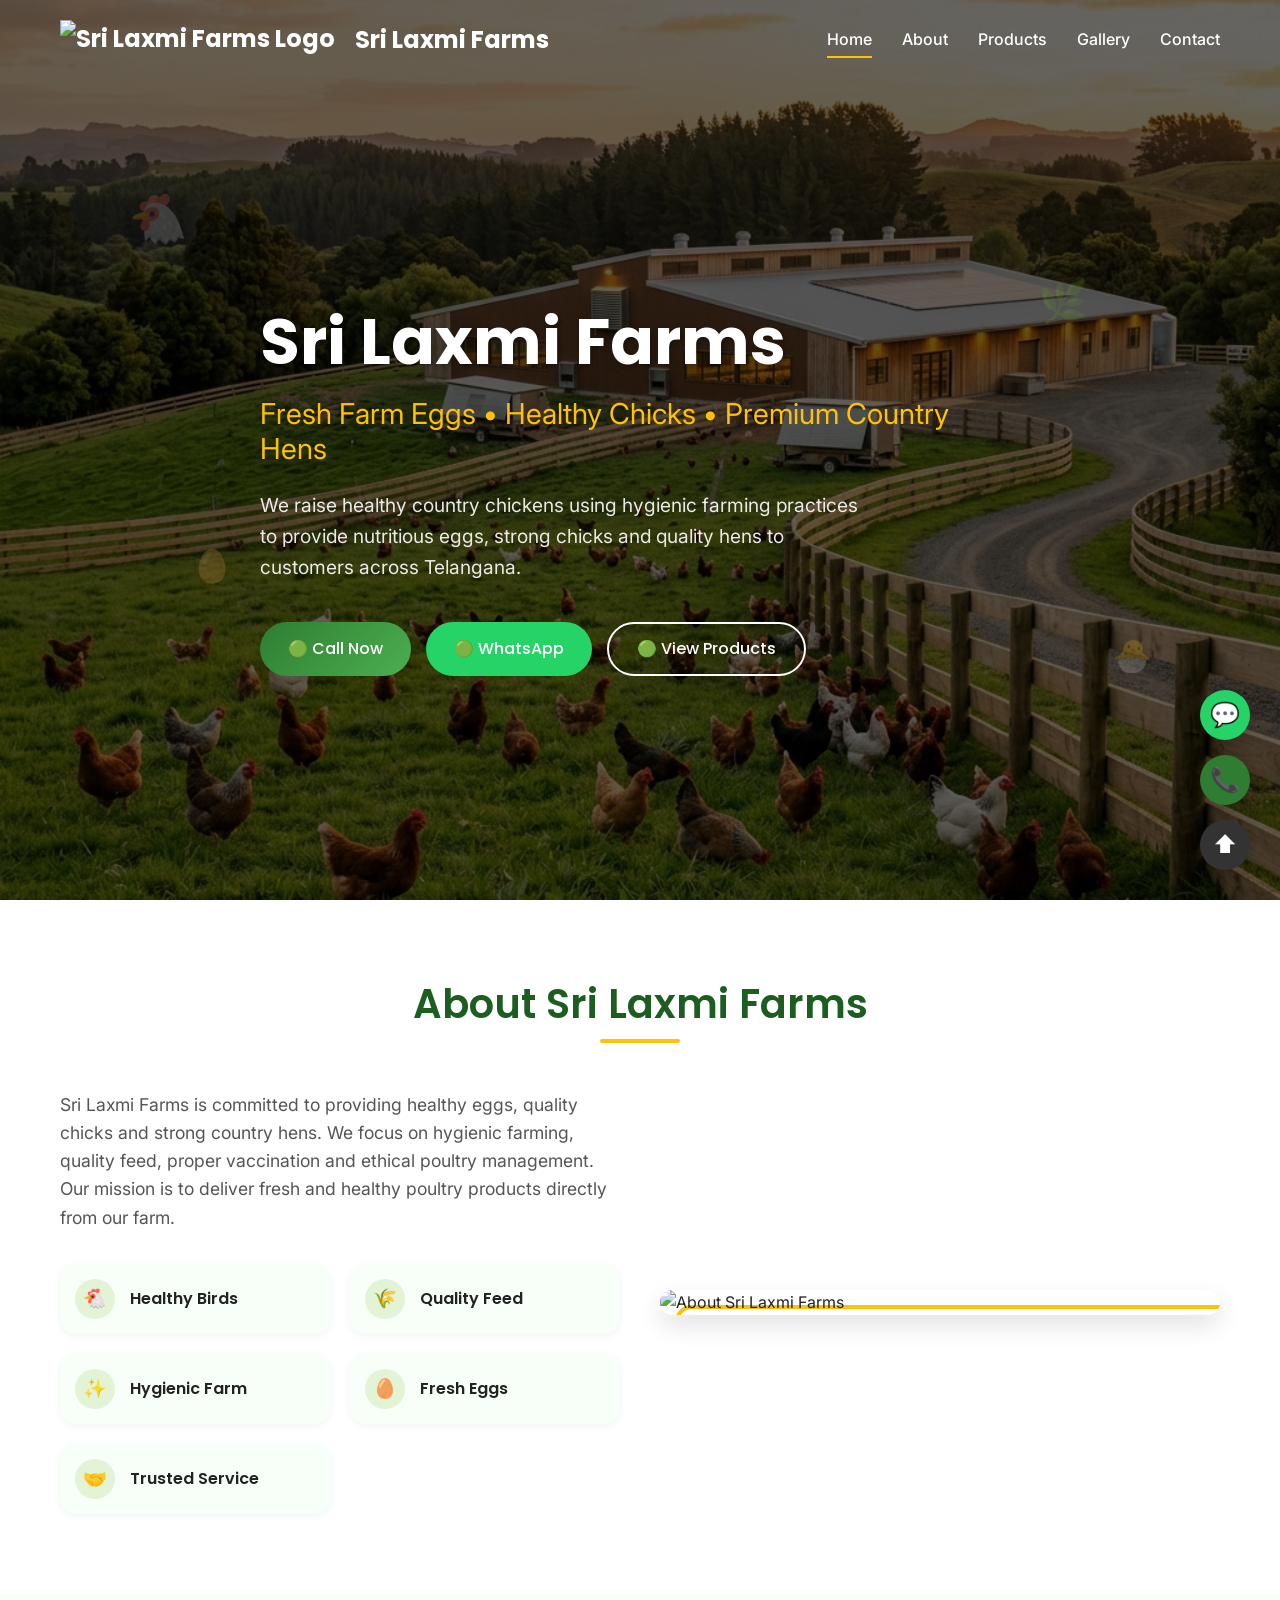
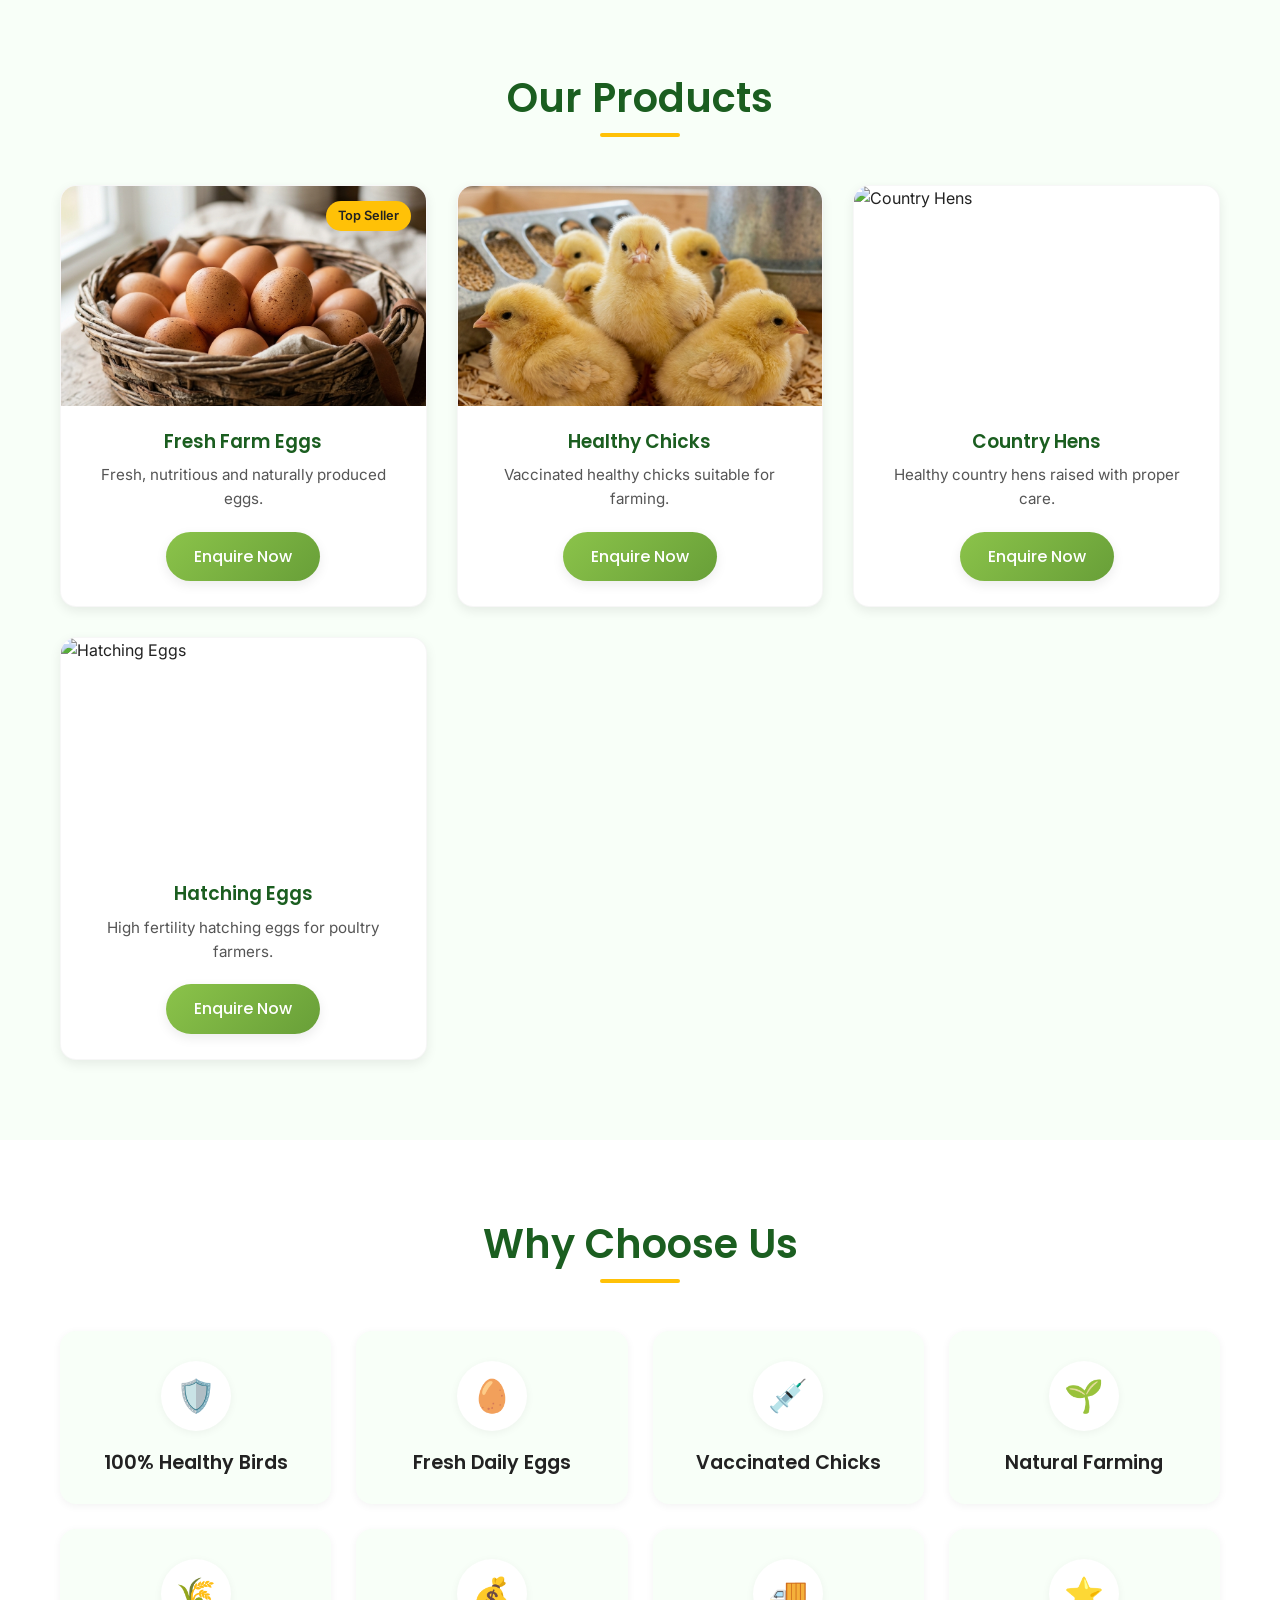
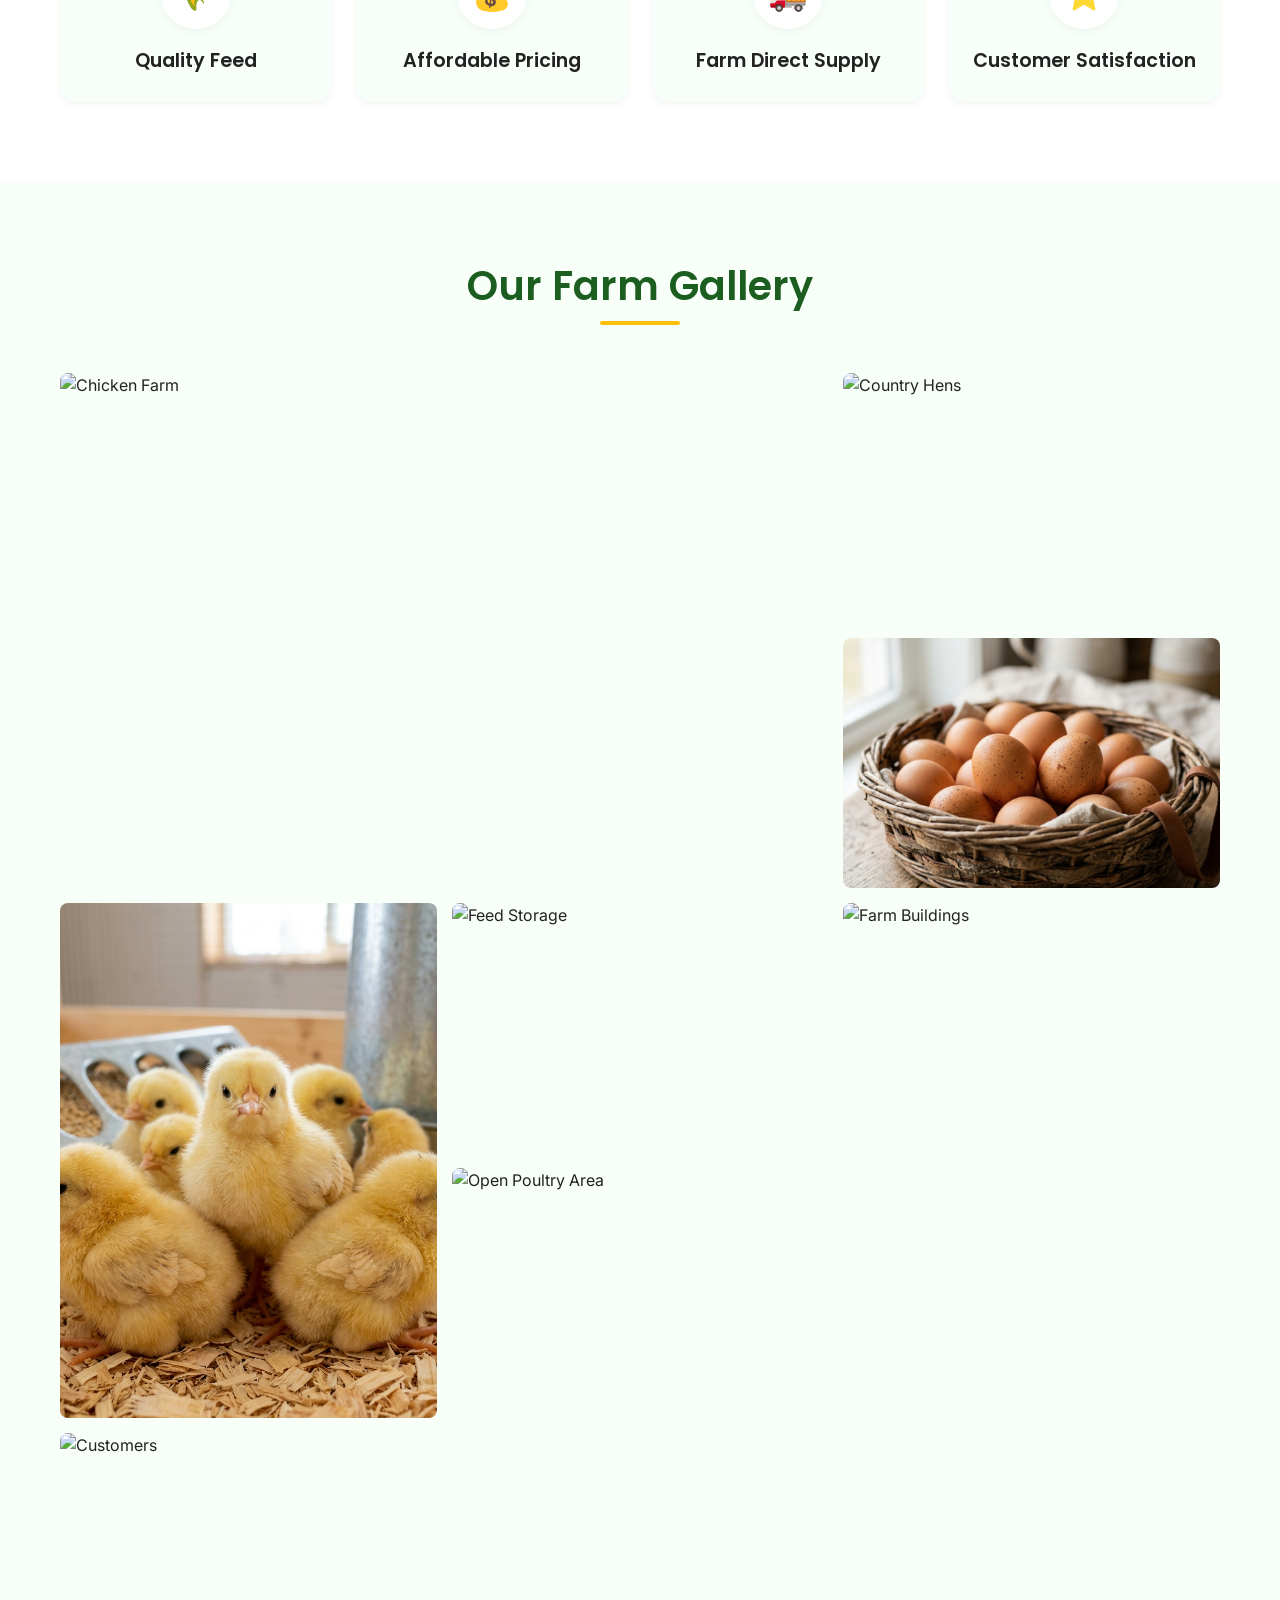
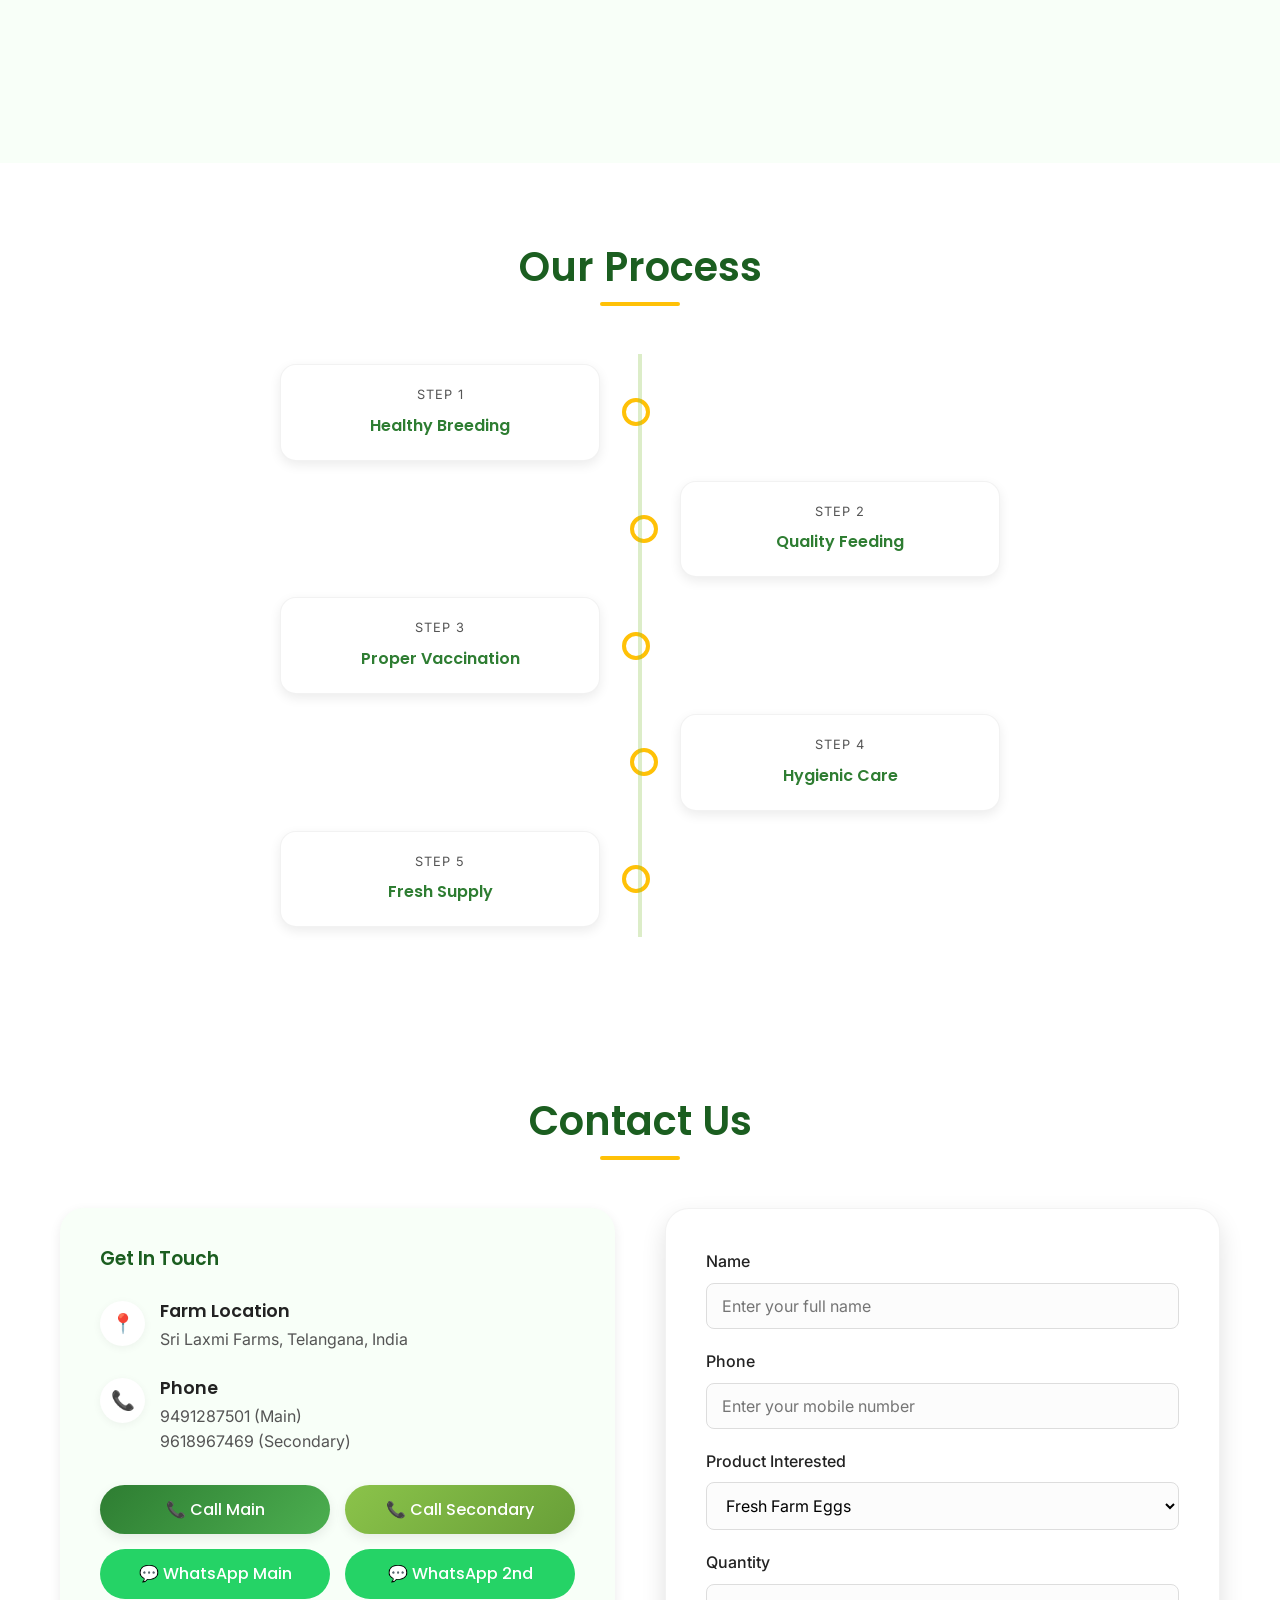
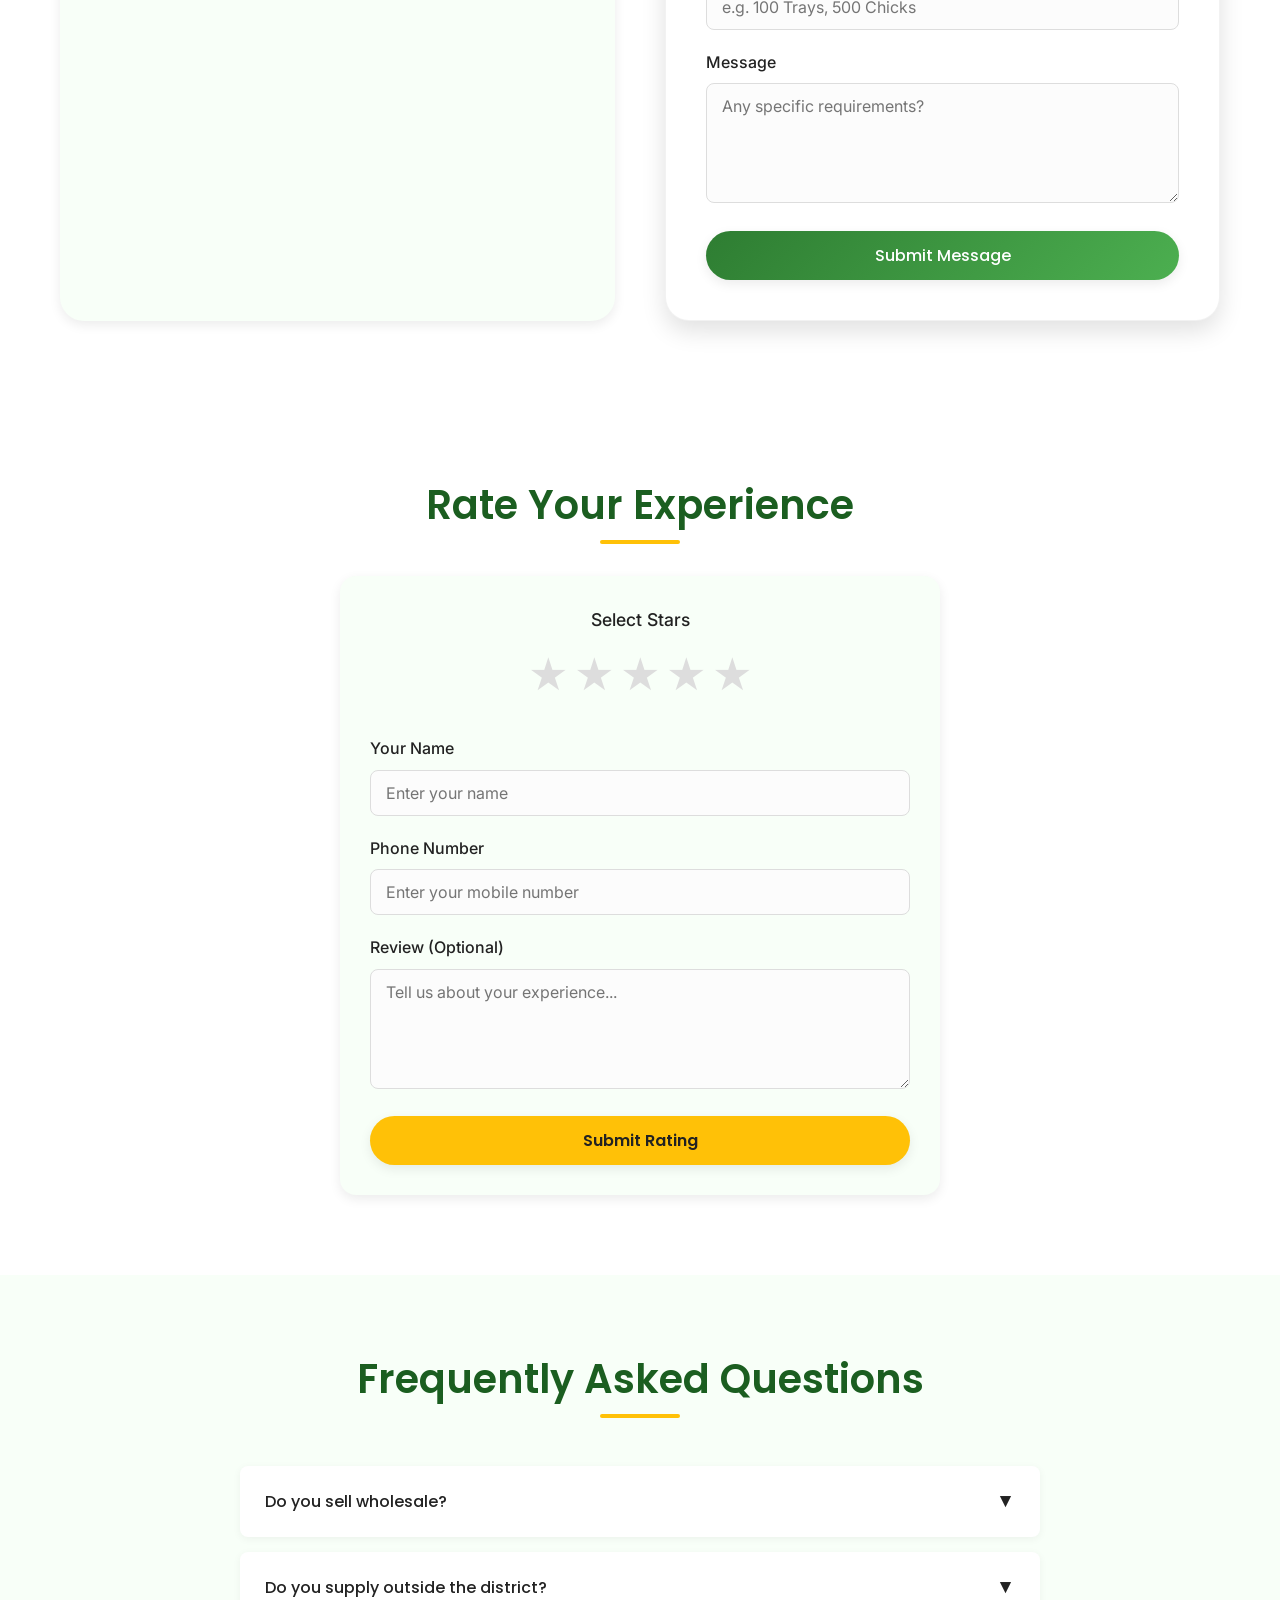
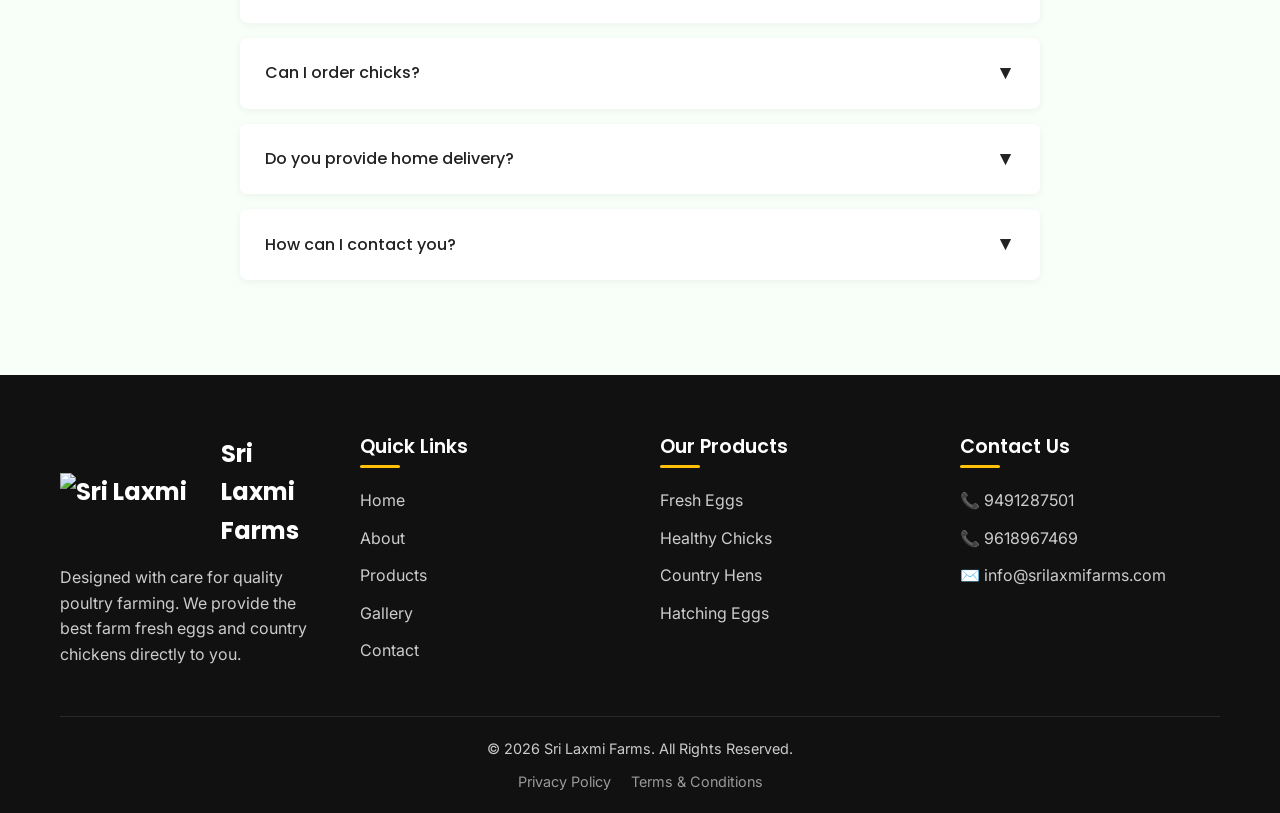
==== index.html @ 66f85f2d "Update logo from emoji to new logo image across all pages" ====
<!DOCTYPE html>
<html lang="en">
<head>
    <meta charset="UTF-8">
    <meta name="viewport" content="width=device-width, initial-scale=1.0">
    <meta name="description" content="Sri Laxmi Farms supplies fresh farm eggs, vaccinated chicks, healthy country hens and hatching eggs with quality farming practices.">
    <meta name="keywords" content="Sri Laxmi Farms, Poultry Farm Telangana, Fresh Eggs, Country Chicken, Healthy Chicks, Hatching Eggs, Poultry Farming, Farm Fresh Eggs">
    <title>Sri Laxmi Farms | Fresh Eggs | Healthy Chicks | Country Hens</title>
    
    <!-- Google Fonts -->
    <link rel="preconnect" href="https://fonts.googleapis.com">
    <link rel="preconnect" href="https://fonts.gstatic.com" crossorigin>
    <link href="https://fonts.googleapis.com/css2?family=Inter:wght@400;500;600&family=Poppins:wght@500;600;700&display=swap" rel="stylesheet">
    
    <!-- Custom CSS -->
    <link rel="stylesheet" href="styles.css">
</head>
<body>

    <!-- Header & Nav -->
    <header id="header">
        <div class="container nav-container">
            <a href="index.html" class="logo">
                <img src="assets/images/logo.png" alt="Sri Laxmi Farms Logo" class="logo-img" style="height: 40px; margin-right: 10px;">
                Sri Laxmi Farms
            </a>
            <nav class="nav-links" id="nav-links">
                <a href="#home" class="active">Home</a>
                <a href="#about">About</a>
                <a href="#products">Products</a>
                <a href="#gallery">Gallery</a>
                <a href="#contact">Contact</a>
            </nav>
            <button class="mobile-menu-btn" id="mobile-menu-btn">☰</button>
        </div>
    </header>

    <!-- Hero Section -->
    <section class="hero" id="home" style="background-image: url('assets/images/hero_bg.png');">
        <div class="floating-elements">
            <div class="float-icon fi-1">🐔</div>
            <div class="float-icon fi-2">🥚</div>
            <div class="float-icon fi-3">🌿</div>
            <div class="float-icon fi-4">🐣</div>
        </div>
        <div class="container hero-content animate-on-scroll">
            <h1>Sri Laxmi Farms</h1>
            <h2>Fresh Farm Eggs • Healthy Chicks • Premium Country Hens</h2>
            <p>We raise healthy country chickens using hygienic farming practices to provide nutritious eggs, strong chicks and quality hens to customers across Telangana.</p>
            <div class="hero-btns">
                <a href="tel:9491287501" class="btn btn-primary">🟢 Call Now</a>
                <a href="https://wa.me/919491287501" class="btn btn-whatsapp">🟢 WhatsApp</a>
                <a href="#products" class="btn btn-outline">🟢 View Products</a>
            </div>
        </div>
    </section>

    <!-- About Section -->
    <section class="about py-5" id="about">
        <div class="container">
            <h2 class="section-title animate-on-scroll">About Sri Laxmi Farms</h2>
            <div class="about-grid">
                <div class="about-text animate-on-scroll">
                    <p>Sri Laxmi Farms is committed to providing healthy eggs, quality chicks and strong country hens. We focus on hygienic farming, quality feed, proper vaccination and ethical poultry management. Our mission is to deliver fresh and healthy poultry products directly from our farm.</p>
                    <div class="about-features">
                        <div class="feature-item">
                            <div class="feature-icon">🐔</div>
                            <span>Healthy Birds</span>
                        </div>
                        <div class="feature-item">
                            <div class="feature-icon">🌾</div>
                            <span>Quality Feed</span>
                        </div>
                        <div class="feature-item">
                            <div class="feature-icon">✨</div>
                            <span>Hygienic Farm</span>
                        </div>
                        <div class="feature-item">
                            <div class="feature-icon">🥚</div>
                            <span>Fresh Eggs</span>
                        </div>
                        <div class="feature-item">
                            <div class="feature-icon">🤝</div>
                            <span>Trusted Service</span>
                        </div>
                    </div>
                </div>
                <div class="about-img animate-on-scroll">
                    <!-- Using placeholder for about section -->
                    <img src="https://placehold.co/600x400/2E7D32/FFF?text=Hygienic+Farming" alt="About Sri Laxmi Farms">
                </div>
            </div>
        </div>
    </section>

    <!-- Products Section -->
    <section class="products py-5" id="products">
        <div class="container">
            <h2 class="section-title animate-on-scroll">Our Products</h2>
            <div class="products-grid">
                
                <div class="product-card animate-on-scroll">
                    <div class="product-img-container">
                        <div class="product-badge">Top Seller</div>
                        <img src="assets/images/farm_eggs.png" alt="Fresh Farm Eggs" class="product-img">
                    </div>
                    <div class="product-content">
                        <h3>Fresh Farm Eggs</h3>
                        <p>Fresh, nutritious and naturally produced eggs.</p>
                        <a href="#contact" class="btn btn-secondary">Enquire Now</a>
                    </div>
                </div>

                <div class="product-card animate-on-scroll" style="transition-delay: 0.1s;">
                    <div class="product-img-container">
                        <img src="assets/images/healthy_chicks.png" alt="Healthy Chicks" class="product-img">
                    </div>
                    <div class="product-content">
                        <h3>Healthy Chicks</h3>
                        <p>Vaccinated healthy chicks suitable for farming.</p>
                        <a href="#contact" class="btn btn-secondary">Enquire Now</a>
                    </div>
                </div>

                <div class="product-card animate-on-scroll" style="transition-delay: 0.2s;">
                    <div class="product-img-container">
                        <img src="https://placehold.co/400x300/8BC34A/FFF?text=Country+Hens" alt="Country Hens" class="product-img">
                    </div>
                    <div class="product-content">
                        <h3>Country Hens</h3>
                        <p>Healthy country hens raised with proper care.</p>
                        <a href="#contact" class="btn btn-secondary">Enquire Now</a>
                    </div>
                </div>

                <div class="product-card animate-on-scroll" style="transition-delay: 0.3s;">
                    <div class="product-img-container">
                        <img src="https://placehold.co/400x300/FFC107/FFF?text=Hatching+Eggs" alt="Hatching Eggs" class="product-img">
                    </div>
                    <div class="product-content">
                        <h3>Hatching Eggs</h3>
                        <p>High fertility hatching eggs for poultry farmers.</p>
                        <a href="#contact" class="btn btn-secondary">Enquire Now</a>
                    </div>
                </div>

            </div>
        </div>
    </section>

    <!-- Why Choose Us -->
    <section class="why-us py-5">
        <div class="container">
            <h2 class="section-title animate-on-scroll">Why Choose Us</h2>
            <div class="why-grid">
                <div class="why-card animate-on-scroll">
                    <div class="why-icon">🛡️</div>
                    <h4>100% Healthy Birds</h4>
                </div>
                <div class="why-card animate-on-scroll" style="transition-delay: 0.1s;">
                    <div class="why-icon">🥚</div>
                    <h4>Fresh Daily Eggs</h4>
                </div>
                <div class="why-card animate-on-scroll" style="transition-delay: 0.2s;">
                    <div class="why-icon">💉</div>
                    <h4>Vaccinated Chicks</h4>
                </div>
                <div class="why-card animate-on-scroll" style="transition-delay: 0.3s;">
                    <div class="why-icon">🌱</div>
                    <h4>Natural Farming</h4>
                </div>
                <div class="why-card animate-on-scroll" style="transition-delay: 0.4s;">
                    <div class="why-icon">🌾</div>
                    <h4>Quality Feed</h4>
                </div>
                <div class="why-card animate-on-scroll" style="transition-delay: 0.5s;">
                    <div class="why-icon">💰</div>
                    <h4>Affordable Pricing</h4>
                </div>
                <div class="why-card animate-on-scroll" style="transition-delay: 0.6s;">
                    <div class="why-icon">🚚</div>
                    <h4>Farm Direct Supply</h4>
                </div>
                <div class="why-card animate-on-scroll" style="transition-delay: 0.7s;">
                    <div class="why-icon">⭐</div>
                    <h4>Customer Satisfaction</h4>
                </div>
            </div>
        </div>
    </section>

    <!-- Gallery Section -->
    <section class="gallery py-5" id="gallery">
        <div class="container">
            <h2 class="section-title animate-on-scroll">Our Farm Gallery</h2>
            <div class="gallery-grid">
                <div class="gallery-item animate-on-scroll">
                    <img src="https://placehold.co/600x600/2E7D32/FFF?text=Chicken+Farm" alt="Chicken Farm">
                    <div class="gallery-overlay"><span>Chicken Farm</span></div>
                </div>
                <div class="gallery-item animate-on-scroll">
                    <img src="https://placehold.co/400x400/8BC34A/FFF?text=Country+Hens" alt="Country Hens">
                    <div class="gallery-overlay"><span>Country Hens</span></div>
                </div>
                <div class="gallery-item animate-on-scroll">
                    <img src="assets/images/farm_eggs.png" alt="Fresh Eggs">
                    <div class="gallery-overlay"><span>Fresh Eggs</span></div>
                </div>
                <div class="gallery-item animate-on-scroll">
                    <img src="assets/images/healthy_chicks.png" alt="Baby Chicks">
                    <div class="gallery-overlay"><span>Baby Chicks</span></div>
                </div>
                <div class="gallery-item animate-on-scroll">
                    <img src="https://placehold.co/400x400/FFC107/FFF?text=Feed+Storage" alt="Feed Storage">
                    <div class="gallery-overlay"><span>Feed Storage</span></div>
                </div>
                <div class="gallery-item animate-on-scroll">
                    <img src="https://placehold.co/400x400/222222/FFF?text=Farm+Buildings" alt="Farm Buildings">
                    <div class="gallery-overlay"><span>Farm Buildings</span></div>
                </div>
                <div class="gallery-item animate-on-scroll">
                    <img src="https://placehold.co/600x400/555555/FFF?text=Open+Poultry+Area" alt="Open Poultry Area">
                    <div class="gallery-overlay"><span>Open Poultry Area</span></div>
                </div>
                <div class="gallery-item animate-on-scroll">
                    <img src="https://placehold.co/400x400/1b5e20/FFF?text=Customers" alt="Customers">
                    <div class="gallery-overlay"><span>Happy Customers</span></div>
                </div>
            </div>
        </div>
    </section>

    <!-- Our Process -->
    <section class="process py-5">
        <div class="container">
            <h2 class="section-title animate-on-scroll">Our Process</h2>
            <div class="timeline">
                
                <div class="timeline-item timeline-left animate-on-scroll">
                    <div class="timeline-content">
                        <span class="timeline-step">Step 1</span>
                        <h4>Healthy Breeding</h4>
                    </div>
                </div>
                <div class="timeline-item timeline-right animate-on-scroll">
                    <div class="timeline-content">
                        <span class="timeline-step">Step 2</span>
                        <h4>Quality Feeding</h4>
                    </div>
                </div>
                <div class="timeline-item timeline-left animate-on-scroll">
                    <div class="timeline-content">
                        <span class="timeline-step">Step 3</span>
                        <h4>Proper Vaccination</h4>
                    </div>
                </div>
                <div class="timeline-item timeline-right animate-on-scroll">
                    <div class="timeline-content">
                        <span class="timeline-step">Step 4</span>
                        <h4>Hygienic Care</h4>
                    </div>
                </div>
                <div class="timeline-item timeline-left animate-on-scroll">
                    <div class="timeline-content">
                        <span class="timeline-step">Step 5</span>
                        <h4>Fresh Supply</h4>
                    </div>
                </div>

            </div>
        </div>
    </section>

    <!-- Contact Section -->
    <section class="contact py-5" id="contact">
        <div class="container">
            <h2 class="section-title animate-on-scroll">Contact Us</h2>
            <div class="contact-grid">
                
                <div class="contact-info-card animate-on-scroll">
                    <h3>Get In Touch</h3>
                    
                    <div class="contact-item">
                        <div class="contact-item-icon">📍</div>
                        <div class="contact-item-text">
                            <h4>Farm Location</h4>
                            <p>Sri Laxmi Farms, Telangana, India</p>
                        </div>
                    </div>
                    
                    <div class="contact-item">
                        <div class="contact-item-icon">📞</div>
                        <div class="contact-item-text">
                            <h4>Phone</h4>
                            <p><a href="tel:9491287501">9491287501</a> (Main)</p>
                            <p><a href="tel:9618967469">9618967469</a> (Secondary)</p>
                        </div>
                    </div>
                    
                    <div class="contact-buttons">
                        <a href="tel:9491287501" class="btn btn-primary">📞 Call Main</a>
                        <a href="tel:9618967469" class="btn btn-secondary">📞 Call Secondary</a>
                        <a href="https://wa.me/919491287501" class="btn btn-whatsapp" target="_blank">💬 WhatsApp Main</a>
                        <a href="https://wa.me/919618967469" class="btn btn-whatsapp" target="_blank">💬 WhatsApp 2nd</a>
                    </div>
                </div>

                <div class="contact-form animate-on-scroll">
                    <form id="orderForm">
                        <div class="form-group">
                            <label for="name">Name</label>
                            <input type="text" id="name" class="form-control" required placeholder="Enter your full name">
                        </div>
                        <div class="form-group">
                            <label for="phone">Phone</label>
                            <input type="tel" id="phone" class="form-control" required placeholder="Enter your mobile number">
                        </div>
                        <div class="form-group">
                            <label for="product">Product Interested</label>
                            <select id="product" class="form-control">
                                <option value="Eggs">Fresh Farm Eggs</option>
                                <option value="Chicks">Healthy Chicks</option>
                                <option value="Hens">Country Hens</option>
                                <option value="Hatching">Hatching Eggs</option>
                            </select>
                        </div>
                        <div class="form-group">
                            <label for="quantity">Quantity</label>
                            <input type="text" id="quantity" class="form-control" placeholder="e.g. 100 Trays, 500 Chicks">
                        </div>
                        <div class="form-group">
                            <label for="message">Message</label>
                            <textarea id="message" class="form-control" placeholder="Any specific requirements?"></textarea>
                        </div>
                        <button type="submit" class="btn btn-primary" style="width: 100%;">Submit Message</button>
                    </form>
                </div>

            </div>
        </div>
    </section>

    <!-- Rating Section -->
    <section class="rating-section py-5" style="background-color: var(--white);">
        <div class="container">
            <h2 class="section-title animate-on-scroll" style="margin-bottom: 2rem;">Rate Your Experience</h2>
            <div class="rating-form-container animate-on-scroll" style="max-width: 600px; margin: 0 auto; background: var(--bg-color); padding: 30px; border-radius: var(--radius-md); box-shadow: var(--shadow-md);">
                <form id="ratingForm">
                    <div class="form-group" style="text-align: center; margin-bottom: 20px;">
                        <label style="font-size: 1.1rem; margin-bottom: 10px;">Select Stars</label>
                        <div class="star-rating">
                            <input type="radio" id="star5" name="rating" value="5" required /><label for="star5" title="5 stars">★</label>
                            <input type="radio" id="star4" name="rating" value="4" /><label for="star4" title="4 stars">★</label>
                            <input type="radio" id="star3" name="rating" value="3" /><label for="star3" title="3 stars">★</label>
                            <input type="radio" id="star2" name="rating" value="2" /><label for="star2" title="2 stars">★</label>
                            <input type="radio" id="star1" name="rating" value="1" /><label for="star1" title="1 star">★</label>
                        </div>
                    </div>
                    <div class="form-group">
                        <label for="reviewerName">Your Name</label>
                        <input type="text" id="reviewerName" class="form-control" required placeholder="Enter your name">
                    </div>
                    <div class="form-group">
                        <label for="reviewerPhone">Phone Number</label>
                        <input type="tel" id="reviewerPhone" class="form-control" required placeholder="Enter your mobile number">
                    </div>
                    <div class="form-group">
                        <label for="reviewText">Review (Optional)</label>
                        <textarea id="reviewText" class="form-control" placeholder="Tell us about your experience..." rows="3"></textarea>
                    </div>
                    <button type="submit" class="btn btn-accent" style="width: 100%; font-weight: 600;">Submit Rating</button>
                </form>
            </div>
        </div>
    </section>

    <!-- FAQ -->
    <section class="faq py-5">
        <div class="container">
            <h2 class="section-title animate-on-scroll">Frequently Asked Questions</h2>
            <div class="faq-container">
                
                <div class="faq-item animate-on-scroll">
                    <div class="faq-question">
                        <span>Do you sell wholesale?</span>
                        <span class="faq-icon">▼</span>
                    </div>
                    <div class="faq-answer">
                        <p>Yes, we supply both retail and wholesale orders based on your requirements.</p>
                    </div>
                </div>
                
                <div class="faq-item animate-on-scroll">
                    <div class="faq-question">
                        <span>Do you supply outside the district?</span>
                        <span class="faq-icon">▼</span>
                    </div>
                    <div class="faq-answer">
                        <p>Yes, we supply across Telangana state with proper transportation arrangements.</p>
                    </div>
                </div>

                <div class="faq-item animate-on-scroll">
                    <div class="faq-question">
                        <span>Can I order chicks?</span>
                        <span class="faq-icon">▼</span>
                    </div>
                    <div class="faq-answer">
                        <p>Absolutely. We provide healthy, vaccinated chicks for both small-scale and large-scale farming.</p>
                    </div>
                </div>

                <div class="faq-item animate-on-scroll">
                    <div class="faq-question">
                        <span>Do you provide home delivery?</span>
                        <span class="faq-icon">▼</span>
                    </div>
                    <div class="faq-answer">
                        <p>Home delivery is available for certain locations and bulk orders. Please contact us for details.</p>
                    </div>
                </div>

                <div class="faq-item animate-on-scroll">
                    <div class="faq-question">
                        <span>How can I contact you?</span>
                        <span class="faq-icon">▼</span>
                    </div>
                    <div class="faq-answer">
                        <p>You can reach out via call or WhatsApp on 9491287501 or 9618967469.</p>
                    </div>
                </div>

            </div>
        </div>
    </section>



    <!-- Footer -->
    <footer>
        <div class="container">
            <div class="footer-grid">
                
                <div class="footer-col">
                    <div class="footer-logo">
                        <img src="assets/images/logo.png" alt="Sri Laxmi Farms Logo" style="height: 40px; margin-right: 10px;">
                        Sri Laxmi Farms
                    </div>
                    <p>Designed with care for quality poultry farming. We provide the best farm fresh eggs and country chickens directly to you.</p>
                </div>
                
                <div class="footer-col">
                    <h4>Quick Links</h4>
                    <ul class="footer-links">
                        <li><a href="#home">Home</a></li>
                        <li><a href="#about">About</a></li>
                        <li><a href="#products">Products</a></li>
                        <li><a href="#gallery">Gallery</a></li>
                        <li><a href="#contact">Contact</a></li>
                    </ul>
                </div>
                
                <div class="footer-col">
                    <h4>Our Products</h4>
                    <ul class="footer-links">
                        <li><a href="#products">Fresh Eggs</a></li>
                        <li><a href="#products">Healthy Chicks</a></li>
                        <li><a href="#products">Country Hens</a></li>
                        <li><a href="#products">Hatching Eggs</a></li>
                    </ul>
                </div>
                
                <div class="footer-col">
                    <h4>Contact Us</h4>
                    <ul class="footer-links">
                        <li><a href="tel:9491287501">📞 9491287501</a></li>
                        <li><a href="tel:9618967469">📞 9618967469</a></li>
                        <li><a href="mailto:info@srilaxmifarms.com">✉️ info@srilaxmifarms.com</a></li>
                    </ul>
                </div>

            </div>
            
            <div class="footer-bottom">
                <p>&copy; 2026 Sri Laxmi Farms. All Rights Reserved.</p>
                <div class="footer-policies">
                    <a href="privacy-policy.html">Privacy Policy</a>
                    <a href="terms-conditions.html">Terms & Conditions</a>
                </div>
            </div>
        </div>
    </footer>

    <!-- Floating Action Buttons -->
    <div class="floating-actions">
        <a href="https://wa.me/919491287501" class="float-btn float-wa" target="_blank" title="WhatsApp Us">💬</a>
        <a href="tel:9491287501" class="float-btn float-call" title="Call Us">📞</a>
        <a href="#" class="float-btn float-top" id="scroll-to-top" title="Scroll to Top">⬆️</a>
    </div>

    <!-- Action Modal -->
    <div id="actionModal" class="modal">
        <div class="modal-content">
            <span class="close-modal" id="closeModal">&times;</span>
            <h3 id="modalTitle">Ready to Send</h3>
            <p id="modalDesc">Please choose which number you'd like to send your message to via WhatsApp:</p>
            <div class="modal-buttons" style="display: flex; flex-direction: column; gap: 15px; margin-top: 20px;">
                <a href="#" id="sendMainBtn" class="btn btn-whatsapp" target="_blank">Send to Main (9491287501)</a>
                <a href="#" id="sendSecBtn" class="btn btn-whatsapp" target="_blank">Send to Secondary (9618967469)</a>
            </div>
        </div>
    </div>

    <!-- Scripts -->
    <script src="script.js"></script>
</body>
</html>
---- styles.css ----
:root {
    /* Brand Colors */
    --primary: #2E7D32;
    --primary-light: #4caf50;
    --primary-dark: #1b5e20;
    --secondary: #8BC34A;
    --secondary-dark: #689f38;
    --accent: #FFC107;
    --accent-hover: #ffb300;
    --bg-color: #F8FFF8;
    --text-color: #222222;
    --text-light: #555555;
    --white: #ffffff;
    --glass-bg: rgba(255, 255, 255, 0.85);
    --glass-border: rgba(255, 255, 255, 0.3);
    
    /* Shadows */
    --shadow-sm: 0 2px 8px rgba(0,0,0,0.05);
    --shadow-md: 0 4px 12px rgba(0,0,0,0.08);
    --shadow-lg: 0 10px 25px rgba(0,0,0,0.12);
    --shadow-hover: 0 15px 35px rgba(46, 125, 50, 0.15);
    
    /* Border Radius */
    --radius-sm: 8px;
    --radius-md: 16px;
    --radius-lg: 24px;
    --radius-full: 9999px;

    /* Transitions */
    --transition: all 0.3s cubic-bezier(0.25, 0.8, 0.25, 1);
}

* {
    margin: 0;
    padding: 0;
    box-sizing: border-box;
}

html {
    scroll-behavior: smooth;
}

body {
    font-family: 'Inter', sans-serif;
    color: var(--text-color);
    background-color: var(--bg-color);
    line-height: 1.6;
    overflow-x: hidden;
}

h1, h2, h3, h4, h5, h6 {
    font-family: 'Poppins', sans-serif;
    font-weight: 600;
    line-height: 1.2;
    color: var(--text-color);
}

a {
    text-decoration: none;
    color: inherit;
    transition: var(--transition);
}

ul {
    list-style: none;
}

img {
    max-width: 100%;
    height: auto;
    display: block;
}

.container {
    width: 100%;
    max-width: 1200px;
    margin: 0 auto;
    padding: 0 20px;
}

/* Typography Utilities */
.section-title {
    text-align: center;
    font-size: 2.5rem;
    margin-bottom: 3rem;
    position: relative;
    padding-bottom: 15px;
    color: var(--primary-dark);
}

.section-title::after {
    content: '';
    position: absolute;
    bottom: 0;
    left: 50%;
    transform: translateX(-50%);
    width: 80px;
    height: 4px;
    background: var(--accent);
    border-radius: var(--radius-sm);
}

.text-center { text-align: center; }
.mt-4 { margin-top: 1rem; }
.mb-4 { margin-bottom: 1rem; }
.py-5 { padding: 5rem 0; }

/* Buttons */
.btn {
    display: inline-flex;
    align-items: center;
    justify-content: center;
    gap: 8px;
    padding: 12px 28px;
    font-family: 'Poppins', sans-serif;
    font-weight: 500;
    font-size: 1rem;
    border-radius: var(--radius-full);
    border: none;
    cursor: pointer;
    transition: var(--transition);
    text-align: center;
}

.btn-primary {
    background: linear-gradient(135deg, var(--primary), var(--primary-light));
    color: var(--white);
    box-shadow: var(--shadow-md);
}

.btn-primary:hover {
    transform: translateY(-2px);
    box-shadow: var(--shadow-lg);
    background: linear-gradient(135deg, var(--primary-dark), var(--primary));
}

.btn-secondary {
    background: linear-gradient(135deg, var(--secondary), var(--secondary-dark));
    color: var(--white);
    box-shadow: var(--shadow-md);
}

.btn-secondary:hover {
    transform: translateY(-2px);
    box-shadow: var(--shadow-lg);
}

.btn-accent {
    background: var(--accent);
    color: var(--text-color);
    box-shadow: var(--shadow-md);
}

.btn-accent:hover {
    background: var(--accent-hover);
    transform: translateY(-2px);
    box-shadow: var(--shadow-lg);
}

.btn-outline {
    background: transparent;
    color: var(--white);
    border: 2px solid var(--white);
}

.btn-outline:hover {
    background: var(--white);
    color: var(--primary);
}

/* Header & Navigation */
header {
    position: fixed;
    top: 0;
    left: 0;
    width: 100%;
    z-index: 1000;
    transition: var(--transition);
    padding: 20px 0;
}

header.scrolled {
    background: var(--glass-bg);
    backdrop-filter: blur(10px);
    -webkit-backdrop-filter: blur(10px);
    box-shadow: var(--shadow-sm);
    padding: 15px 0;
}

.nav-container {
    display: flex;
    justify-content: space-between;
    align-items: center;
}

.logo {
    font-family: 'Poppins', sans-serif;
    font-size: 1.5rem;
    font-weight: 700;
    color: var(--white);
    display: flex;
    align-items: center;
    gap: 10px;
}

header.scrolled .logo {
    color: var(--primary-dark);
}

.logo-icon {
    font-size: 1.8rem;
    color: var(--accent);
}

.nav-links {
    display: flex;
    gap: 30px;
}

.nav-links a {
    color: var(--white);
    font-weight: 500;
    font-size: 1rem;
    position: relative;
}

header.scrolled .nav-links a {
    color: var(--text-color);
}

.nav-links a::after {
    content: '';
    position: absolute;
    width: 0;
    height: 2px;
    bottom: -5px;
    left: 0;
    background-color: var(--accent);
    transition: var(--transition);
}

.nav-links a:hover::after,
.nav-links a.active::after {
    width: 100%;
}

.mobile-menu-btn {
    display: none;
    background: none;
    border: none;
    color: var(--white);
    font-size: 1.5rem;
    cursor: pointer;
}

header.scrolled .mobile-menu-btn {
    color: var(--primary-dark);
}

/* Hero Section */
.hero {
    min-height: 100vh;
    display: flex;
    align-items: center;
    position: relative;
    padding-top: 80px;
    background-size: cover;
    background-position: center;
    background-repeat: no-repeat;
    background-attachment: fixed;
}

.hero::before {
    content: '';
    position: absolute;
    top: 0;
    left: 0;
    width: 100%;
    height: 100%;
    background: rgba(0, 0, 0, 0.6); /* Dark overlay to reduce brightness */
}

.hero-content {
    position: relative;
    z-index: 10;
    color: var(--white);
    max-width: 800px;
}

.hero h1 {
    font-size: 4rem;
    font-weight: 700;
    margin-bottom: 1rem;
    color: var(--white);
    text-shadow: 2px 2px 4px rgba(0,0,0,0.3);
}

.hero h2 {
    font-size: 1.8rem;
    font-weight: 400;
    margin-bottom: 1.5rem;
    color: var(--accent);
    font-family: 'Inter', sans-serif;
}

.hero p {
    font-size: 1.2rem;
    margin-bottom: 2.5rem;
    opacity: 0.9;
    max-width: 600px;
}

.hero-btns {
    display: flex;
    gap: 15px;
    flex-wrap: wrap;
}

/* Floating Elements */
.floating-elements {
    position: absolute;
    top: 0;
    left: 0;
    width: 100%;
    height: 100%;
    pointer-events: none;
    z-index: 5;
    overflow: hidden;
}

.float-icon {
    position: absolute;
    font-size: 2rem;
    opacity: 0.2;
    animation: float 6s ease-in-out infinite;
}

.fi-1 { top: 20%; left: 10%; animation-delay: 0s; font-size: 3rem; }
.fi-2 { top: 60%; left: 15%; animation-delay: 2s; }
.fi-3 { top: 30%; right: 15%; animation-delay: 1s; font-size: 2.5rem; }
.fi-4 { top: 70%; right: 10%; animation-delay: 3s; }

@keyframes float {
    0% { transform: translateY(0px) rotate(0deg); }
    50% { transform: translateY(-20px) rotate(10deg); }
    100% { transform: translateY(0px) rotate(0deg); }
}

/* About Section */
.about {
    background-color: var(--white);
}

.about-grid {
    display: grid;
    grid-template-columns: 1fr 1fr;
    gap: 40px;
    align-items: center;
}

.about-text p {
    font-size: 1.1rem;
    color: var(--text-light);
    margin-bottom: 2rem;
}

.about-features {
    display: grid;
    grid-template-columns: 1fr 1fr;
    gap: 20px;
}

.feature-item {
    display: flex;
    align-items: center;
    gap: 15px;
    background: var(--bg-color);
    padding: 15px;
    border-radius: var(--radius-md);
    box-shadow: var(--shadow-sm);
    transition: var(--transition);
}

.feature-item:hover {
    transform: translateY(-5px);
    box-shadow: var(--shadow-md);
    background: var(--white);
    border: 1px solid rgba(139, 195, 74, 0.3);
}

.feature-icon {
    width: 40px;
    height: 40px;
    background: rgba(139, 195, 74, 0.2);
    color: var(--primary);
    border-radius: 50%;
    display: flex;
    align-items: center;
    justify-content: center;
    font-size: 1.2rem;
}

.feature-item span {
    font-weight: 600;
    font-family: 'Poppins', sans-serif;
}

.about-img {
    border-radius: var(--radius-lg);
    overflow: hidden;
    box-shadow: var(--shadow-lg);
    position: relative;
}

.about-img::after {
    content: '';
    position: absolute;
    top: 0;
    left: 0;
    width: 100%;
    height: 100%;
    border: 4px solid var(--accent);
    border-radius: var(--radius-lg);
    transform: translate(15px, 15px);
    z-index: -1;
}

/* Products Section */
.products {
    background-color: var(--bg-color);
    position: relative;
}

.products-grid {
    display: grid;
    grid-template-columns: repeat(auto-fit, minmax(280px, 1fr));
    gap: 30px;
}

.product-card {
    background: var(--white);
    border-radius: var(--radius-md);
    overflow: hidden;
    box-shadow: var(--shadow-md);
    transition: var(--transition);
    position: relative;
    border: 1px solid rgba(0,0,0,0.03);
}

.product-card:hover {
    transform: translateY(-10px);
    box-shadow: var(--shadow-hover);
}

.product-img {
    width: 100%;
    height: 220px;
    object-fit: cover;
    transition: var(--transition);
}

.product-card:hover .product-img {
    transform: scale(1.05);
}

.product-img-container {
    overflow: hidden;
    position: relative;
}

.product-badge {
    position: absolute;
    top: 15px;
    right: 15px;
    background: var(--accent);
    color: var(--text-color);
    padding: 5px 12px;
    border-radius: var(--radius-full);
    font-size: 0.8rem;
    font-weight: 600;
    z-index: 2;
}

.product-content {
    padding: 25px;
    text-align: center;
}

.product-content h3 {
    margin-bottom: 10px;
    color: var(--primary-dark);
}

.product-content p {
    color: var(--text-light);
    margin-bottom: 20px;
    font-size: 0.95rem;
}

/* Why Choose Us */
.why-us {
    background: var(--white);
}

.why-grid {
    display: grid;
    grid-template-columns: repeat(auto-fit, minmax(250px, 1fr));
    gap: 25px;
}

.why-card {
    background: var(--bg-color);
    padding: 30px 20px;
    border-radius: var(--radius-md);
    text-align: center;
    transition: var(--transition);
    box-shadow: var(--shadow-sm);
    position: relative;
    overflow: hidden;
}

.why-card::before {
    content: '';
    position: absolute;
    top: 0;
    left: 0;
    width: 100%;
    height: 4px;
    background: var(--primary);
    transform: scaleX(0);
    transition: transform 0.3s ease;
    transform-origin: left;
}

.why-card:hover {
    transform: translateY(-5px);
    box-shadow: var(--shadow-md);
}

.why-card:hover::before {
    transform: scaleX(1);
}

.why-icon {
    width: 70px;
    height: 70px;
    background: var(--white);
    border-radius: 50%;
    display: flex;
    align-items: center;
    justify-content: center;
    font-size: 2rem;
    color: var(--primary);
    margin: 0 auto 20px;
    box-shadow: var(--shadow-sm);
    transition: var(--transition);
}

.why-card:hover .why-icon {
    background: var(--primary);
    color: var(--white);
    transform: rotateY(360deg);
}

.why-card h4 {
    font-size: 1.2rem;
}

/* Gallery */
.gallery {
    background-color: var(--bg-color);
}

.gallery-grid {
    display: grid;
    grid-template-columns: repeat(auto-fill, minmax(300px, 1fr));
    grid-auto-rows: 250px;
    gap: 15px;
}

.gallery-item {
    border-radius: var(--radius-sm);
    overflow: hidden;
    position: relative;
    cursor: pointer;
}

/* Make some items span 2 rows/cols for masonry feel */
.gallery-item:nth-child(1) { grid-row: span 2; grid-column: span 2; }
.gallery-item:nth-child(4) { grid-row: span 2; }
.gallery-item:nth-child(7) { grid-column: span 2; }

@media (max-width: 768px) {
    .gallery-item:nth-child(1), .gallery-item:nth-child(7) { grid-column: span 1; }
}

.gallery-item img {
    width: 100%;
    height: 100%;
    object-fit: cover;
    transition: transform 0.5s ease;
}

.gallery-overlay {
    position: absolute;
    top: 0;
    left: 0;
    width: 100%;
    height: 100%;
    background: rgba(46, 125, 50, 0.7);
    display: flex;
    align-items: center;
    justify-content: center;
    opacity: 0;
    transition: var(--transition);
}

.gallery-item:hover img {
    transform: scale(1.1);
}

.gallery-item:hover .gallery-overlay {
    opacity: 1;
}

.gallery-overlay span {
    color: var(--white);
    font-family: 'Poppins', sans-serif;
    font-weight: 600;
    font-size: 1.2rem;
    transform: translateY(20px);
    transition: var(--transition);
}

.gallery-item:hover .gallery-overlay span {
    transform: translateY(0);
}

/* Process Timeline */
.process {
    background: var(--white);
    overflow: hidden;
}

.timeline {
    position: relative;
    max-width: 800px;
    margin: 0 auto;
}

.timeline::after {
    content: '';
    position: absolute;
    width: 4px;
    background: rgba(139, 195, 74, 0.3);
    top: 0;
    bottom: 0;
    left: 50%;
    margin-left: -2px;
}

.timeline-item {
    padding: 10px 40px;
    position: relative;
    background-color: inherit;
    width: 50%;
}

.timeline-item::after {
    content: '';
    position: absolute;
    width: 20px;
    height: 20px;
    right: -10px;
    background-color: var(--white);
    border: 4px solid var(--accent);
    top: 50%;
    transform: translateY(-50%);
    border-radius: 50%;
    z-index: 1;
}

.timeline-left { left: 0; }
.timeline-right { left: 50%; }
.timeline-right::after { left: -10px; }

.timeline-content {
    padding: 20px 30px;
    background: var(--white);
    position: relative;
    border-radius: var(--radius-md);
    box-shadow: var(--shadow-md);
    text-align: center;
    border: 1px solid rgba(0,0,0,0.05);
}

.timeline-content h4 {
    color: var(--primary);
    margin-bottom: 5px;
}

.timeline-step {
    font-size: 0.8rem;
    color: var(--text-light);
    text-transform: uppercase;
    letter-spacing: 1px;
    margin-bottom: 10px;
    display: block;
}

@media (max-width: 768px) {
    .timeline::after { left: 31px; }
    .timeline-item { width: 100%; padding-left: 70px; padding-right: 25px; }
    .timeline-item::after { left: 21px; }
    .timeline-right { left: 0%; }
}

/* Testimonials */
.testimonials {
    background: linear-gradient(135deg, var(--primary-dark), var(--primary));
    color: var(--white);
    text-align: center;
}

.testimonials .section-title {
    color: var(--white);
}

.testimonials .section-title::after {
    background: var(--accent);
}

.testimonial-container {
    max-width: 800px;
    margin: 0 auto;
    position: relative;
    overflow: hidden;
}

.testimonial-slide {
    display: none;
    padding: 30px;
}

.testimonial-slide.active {
    display: block;
    animation: fadeEffect 1s;
}

@keyframes fadeEffect {
    from {opacity: 0;}
    to {opacity: 1;}
}

.stars {
    color: var(--accent);
    font-size: 1.5rem;
    margin-bottom: 15px;
}

.testimonial-text {
    font-size: 1.5rem;
    font-style: italic;
    margin-bottom: 20px;
}

.testimonial-nav {
    display: flex;
    justify-content: center;
    gap: 10px;
    margin-top: 20px;
}

.dot {
    cursor: pointer;
    height: 12px;
    width: 12px;
    margin: 0 2px;
    background-color: rgba(255,255,255,0.3);
    border-radius: 50%;
    display: inline-block;
    transition: var(--transition);
}

.dot.active, .dot:hover {
    background-color: var(--accent);
    transform: scale(1.2);
}

/* FAQ */
.faq {
    background: var(--bg-color);
}

.faq-container {
    max-width: 800px;
    margin: 0 auto;
}

.faq-item {
    background: var(--white);
    margin-bottom: 15px;
    border-radius: var(--radius-sm);
    box-shadow: var(--shadow-sm);
    overflow: hidden;
}

.faq-question {
    padding: 20px 25px;
    cursor: pointer;
    display: flex;
    justify-content: space-between;
    align-items: center;
    font-family: 'Poppins', sans-serif;
    font-weight: 500;
    transition: var(--transition);
}

.faq-question:hover, .faq-item.active .faq-question {
    background: rgba(139, 195, 74, 0.05);
    color: var(--primary);
}

.faq-icon {
    font-size: 1.2rem;
    transition: transform 0.3s ease;
}

.faq-item.active .faq-icon {
    transform: rotate(180deg);
}

.faq-answer {
    padding: 0 25px;
    max-height: 0;
    overflow: hidden;
    transition: max-height 0.3s ease-out, padding 0.3s ease;
    color: var(--text-light);
}

.faq-item.active .faq-answer {
    padding: 0 25px 20px;
}

/* Contact */
.contact {
    background: var(--white);
}

.contact-grid {
    display: grid;
    grid-template-columns: 1fr 1fr;
    gap: 50px;
}

.contact-info-card {
    background: var(--bg-color);
    padding: 40px;
    border-radius: var(--radius-lg);
    box-shadow: var(--shadow-md);
    height: 100%;
}

.contact-info-card h3 {
    margin-bottom: 30px;
    color: var(--primary-dark);
}

.contact-item {
    display: flex;
    align-items: flex-start;
    gap: 15px;
    margin-bottom: 25px;
}

.contact-item-icon {
    width: 45px;
    height: 45px;
    background: var(--white);
    color: var(--primary);
    border-radius: 50%;
    display: flex;
    align-items: center;
    justify-content: center;
    font-size: 1.2rem;
    box-shadow: var(--shadow-sm);
    flex-shrink: 0;
}

.contact-item-text h4 {
    font-size: 1.1rem;
    margin-bottom: 5px;
}

.contact-item-text p, .contact-item-text a {
    color: var(--text-light);
}

.contact-item-text a:hover {
    color: var(--primary);
}

.contact-buttons {
    display: grid;
    grid-template-columns: 1fr 1fr;
    gap: 15px;
    margin-top: 30px;
}

.btn-whatsapp {
    background: #25D366;
    color: white;
}
.btn-whatsapp:hover {
    background: #128C7E;
    box-shadow: 0 5px 15px rgba(37, 211, 102, 0.3);
}

.contact-form {
    background: var(--white);
    padding: 40px;
    border-radius: var(--radius-lg);
    box-shadow: var(--shadow-lg);
    border: 1px solid rgba(0,0,0,0.05);
}

.form-group {
    margin-bottom: 20px;
}

.form-group label {
    display: block;
    margin-bottom: 8px;
    font-weight: 500;
    color: var(--text-color);
}

.form-control {
    width: 100%;
    padding: 12px 15px;
    border: 1px solid #ddd;
    border-radius: var(--radius-sm);
    font-family: 'Inter', sans-serif;
    font-size: 1rem;
    transition: var(--transition);
    background: #fcfcfc;
}

.form-control:focus {
    outline: none;
    border-color: var(--primary);
    box-shadow: 0 0 0 3px rgba(46, 125, 50, 0.1);
    background: var(--white);
}

textarea.form-control {
    resize: vertical;
    min-height: 120px;
}

/* Footer */
footer {
    background: #111;
    color: #ccc;
    padding: 60px 0 20px;
}

.footer-grid {
    display: grid;
    grid-template-columns: repeat(auto-fit, minmax(200px, 1fr));
    gap: 40px;
    margin-bottom: 40px;
}

.footer-col h4 {
    color: var(--white);
    font-size: 1.2rem;
    margin-bottom: 20px;
    position: relative;
    padding-bottom: 10px;
}

.footer-col h4::after {
    content: '';
    position: absolute;
    bottom: 0;
    left: 0;
    width: 40px;
    height: 3px;
    background: var(--accent);
    border-radius: 2px;
}

.footer-logo {
    font-size: 1.5rem;
    color: var(--white);
    font-family: 'Poppins', sans-serif;
    font-weight: 700;
    display: flex;
    align-items: center;
    gap: 10px;
    margin-bottom: 15px;
}

.footer-links li {
    margin-bottom: 12px;
}

.footer-links a {
    color: #ccc;
    display: flex;
    align-items: center;
    gap: 8px;
}

.footer-links a:hover {
    color: var(--accent);
    padding-left: 5px;
}

.footer-bottom {
    border-top: 1px solid rgba(255,255,255,0.1);
    padding-top: 20px;
    text-align: center;
    font-size: 0.9rem;
}

.footer-policies {
    margin-top: 10px;
    display: flex;
    justify-content: center;
    gap: 20px;
}

.footer-policies a {
    color: #999;
}

.footer-policies a:hover {
    color: var(--white);
}

/* Floating Actions */
.floating-actions {
    position: fixed;
    bottom: 30px;
    right: 30px;
    display: flex;
    flex-direction: column;
    gap: 15px;
    z-index: 99;
}

.float-btn {
    width: 50px;
    height: 50px;
    border-radius: 50%;
    display: flex;
    align-items: center;
    justify-content: center;
    font-size: 1.5rem;
    color: var(--white);
    box-shadow: var(--shadow-lg);
    transition: var(--transition);
    text-decoration: none;
}

.float-btn:hover {
    transform: translateY(-5px) scale(1.1);
}

.float-wa {
    background: #25D366;
}

.float-call {
    background: var(--primary);
}

.float-top {
    background: #333;
    opacity: 0;
    pointer-events: none;
    transform: translateY(20px);
}

.float-top.visible {
    opacity: 1;
    pointer-events: auto;
    transform: translateY(0);
}

/* Animations */
.animate-on-scroll {
    opacity: 0;
    transform: translateY(30px);
    transition: opacity 0.6s ease-out, transform 0.6s ease-out;
}

.animate-on-scroll.is-visible {
    opacity: 1;
    transform: translateY(0);
}

/* Responsive */
@media (max-width: 992px) {
    .contact-grid {
        grid-template-columns: 1fr;
    }
}

@media (max-width: 768px) {
    .nav-links {
        position: fixed;
        top: 0;
        right: -100%;
        width: 250px;
        height: 100vh;
        background: var(--white);
        flex-direction: column;
        align-items: center;
        justify-content: center;
        transition: 0.4s;
        box-shadow: -5px 0 15px rgba(0,0,0,0.1);
    }
    
    .nav-links.active {
        right: 0;
    }
    
    .nav-links a {
        color: var(--text-color);
        font-size: 1.2rem;
    }
    
    header.scrolled .nav-links a {
        color: var(--text-color);
    }
    
    .mobile-menu-btn {
        display: block;
    }

    .hero h1 {
        font-size: 3rem;
    }
    
    .about-grid {
        grid-template-columns: 1fr;
    }
    
    .contact-buttons {
        grid-template-columns: 1fr;
    }
}

/* Star Rating */
.star-rating {
    display: inline-flex;
    flex-direction: row-reverse;
    justify-content: center;
    gap: 5px;
}
.star-rating input {
    display: none;
}
.star-rating label {
    font-size: 2.5rem;
    color: #ddd;
    cursor: pointer;
    transition: color 0.2s;
}
.star-rating input:checked ~ label,
.star-rating label:hover,
.star-rating label:hover ~ label {
    color: var(--accent);
}

/* Modal */
.modal {
    display: none;
    position: fixed;
    z-index: 2000;
    left: 0;
    top: 0;
    width: 100%;
    height: 100%;
    overflow: auto;
    background-color: rgba(0,0,0,0.6);
    backdrop-filter: blur(5px);
}

.modal-content {
    background-color: var(--white);
    margin: 10% auto;
    padding: 30px;
    border-radius: var(--radius-lg);
    box-shadow: var(--shadow-lg);
    width: 90%;
    max-width: 500px;
    position: relative;
    animation: slideDown 0.4s ease-out;
}

@keyframes slideDown {
    from {transform: translateY(-50px); opacity: 0;}
    to {transform: translateY(0); opacity: 1;}
}

.close-modal {
    color: #aaa;
    position: absolute;
    top: 15px;
    right: 25px;
    font-size: 28px;
    font-weight: bold;
    cursor: pointer;
    transition: var(--transition);
}

.close-modal:hover,
.close-modal:focus {
    color: var(--primary-dark);
    text-decoration: none;
}
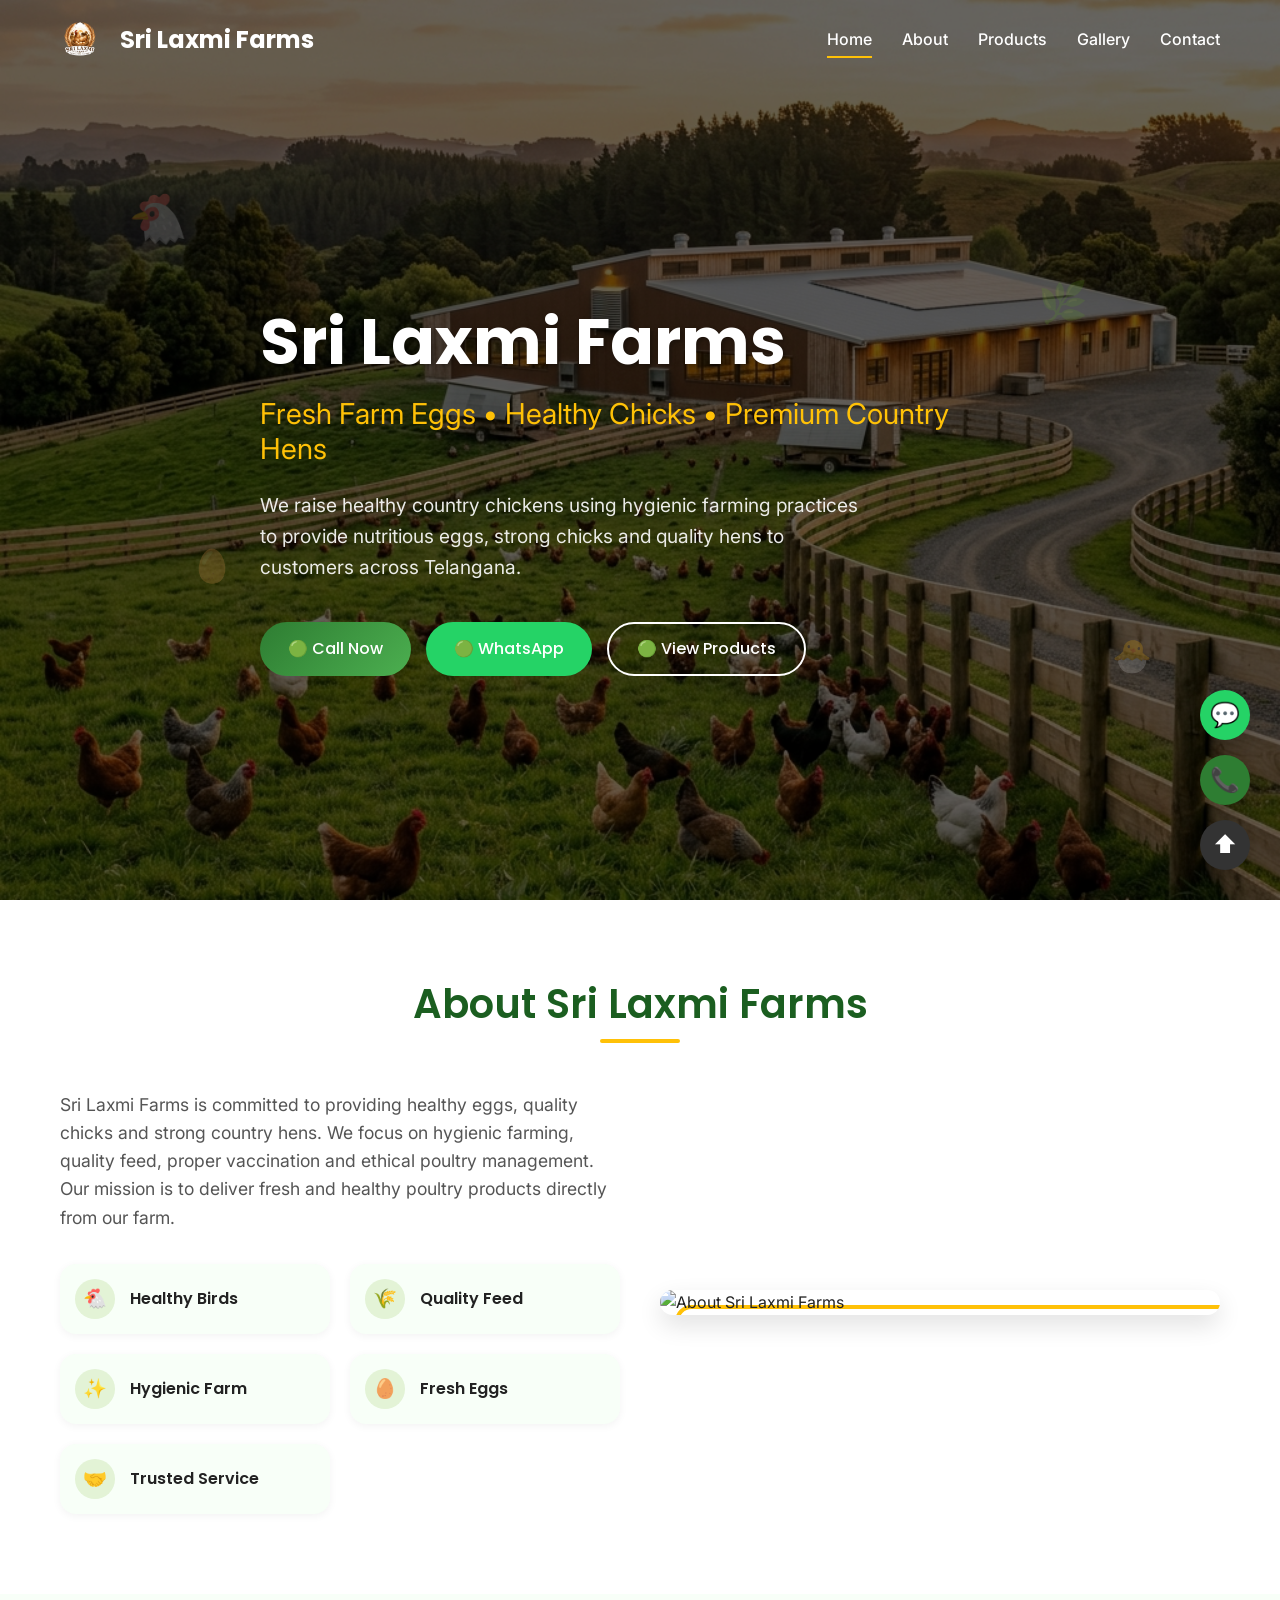
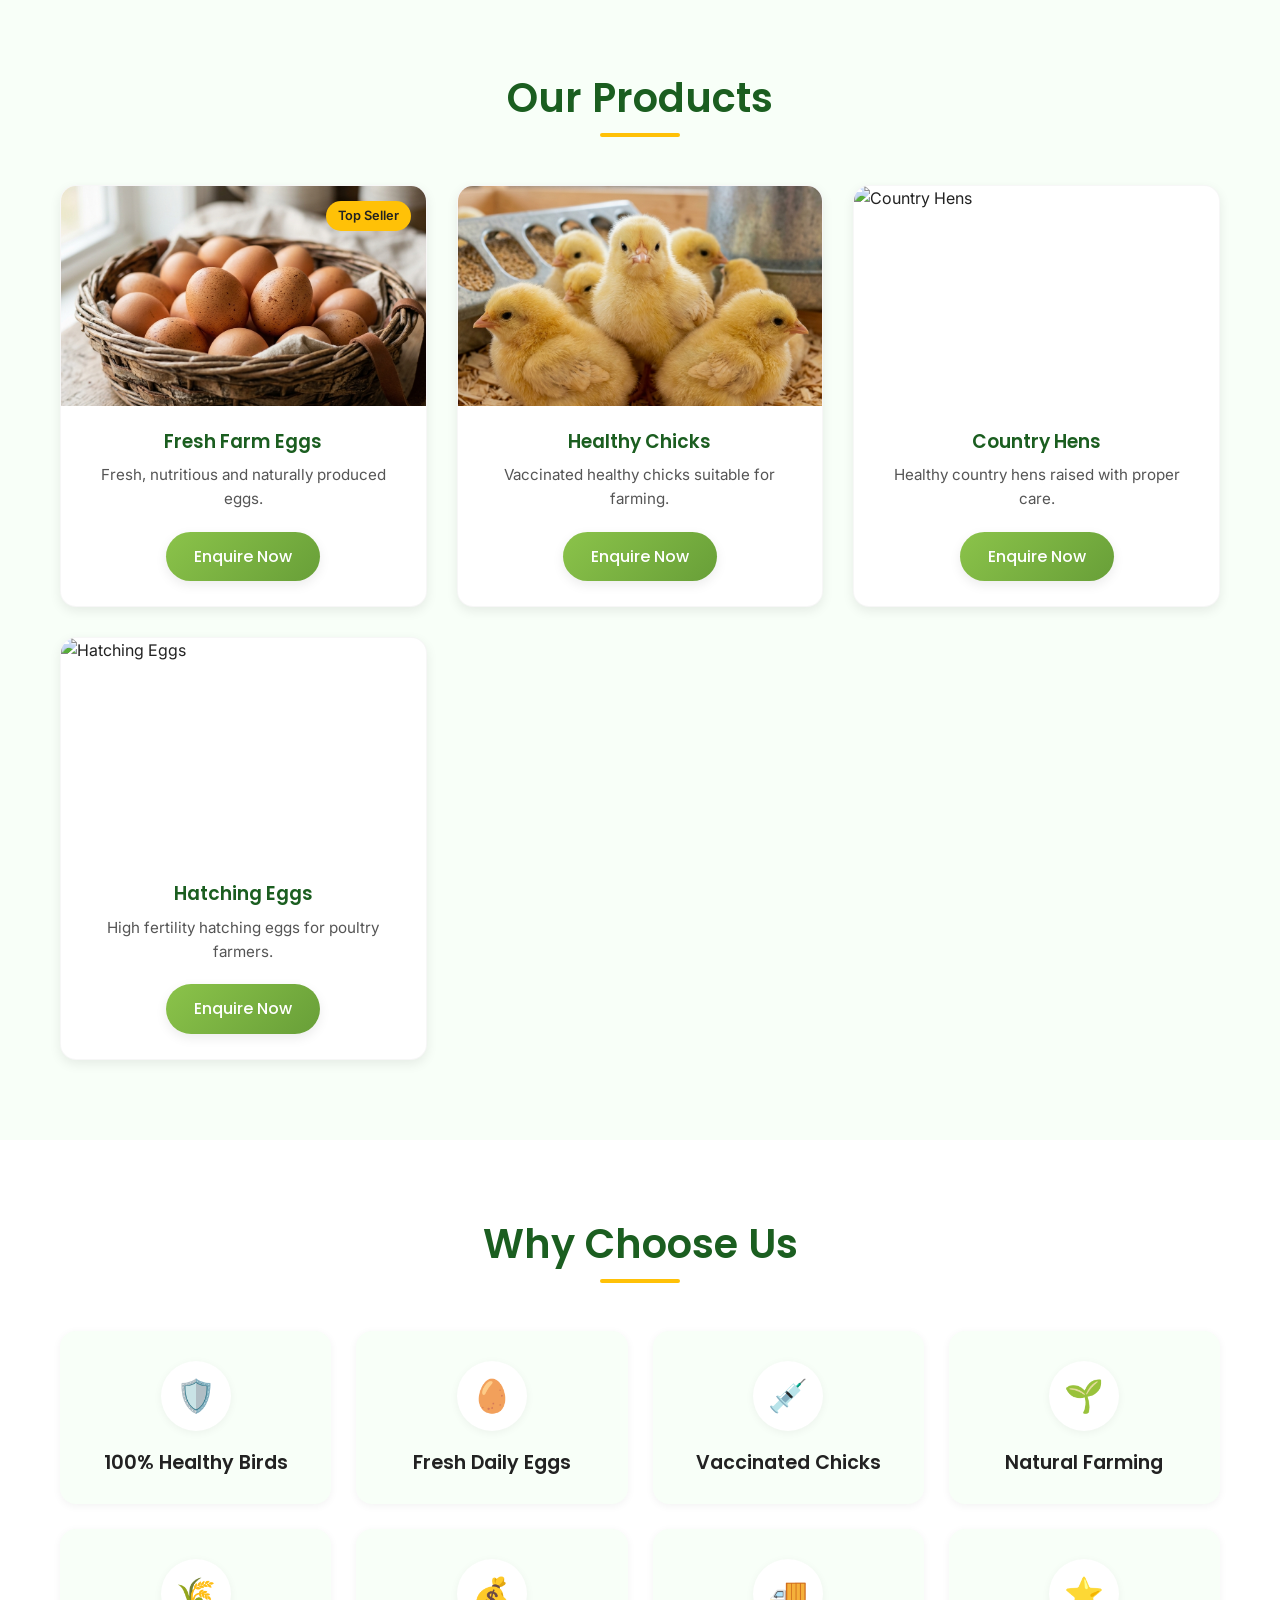
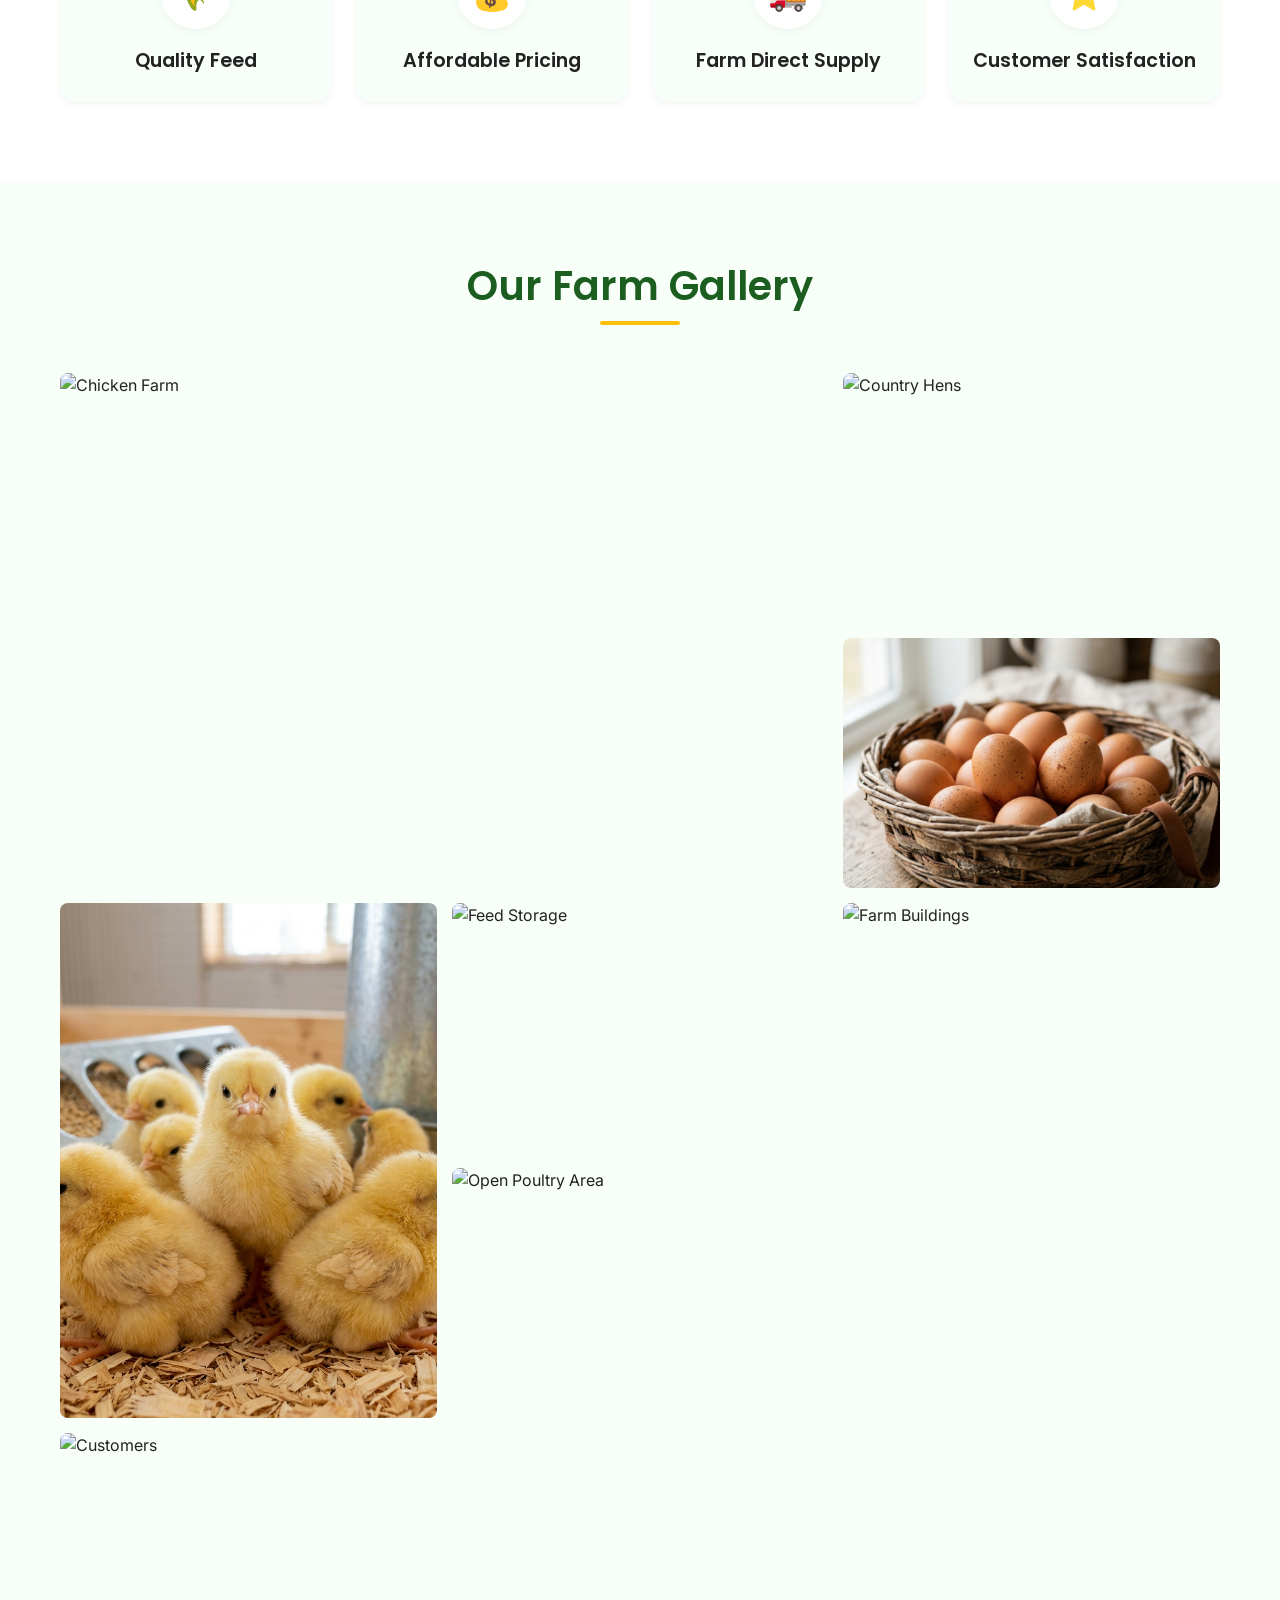
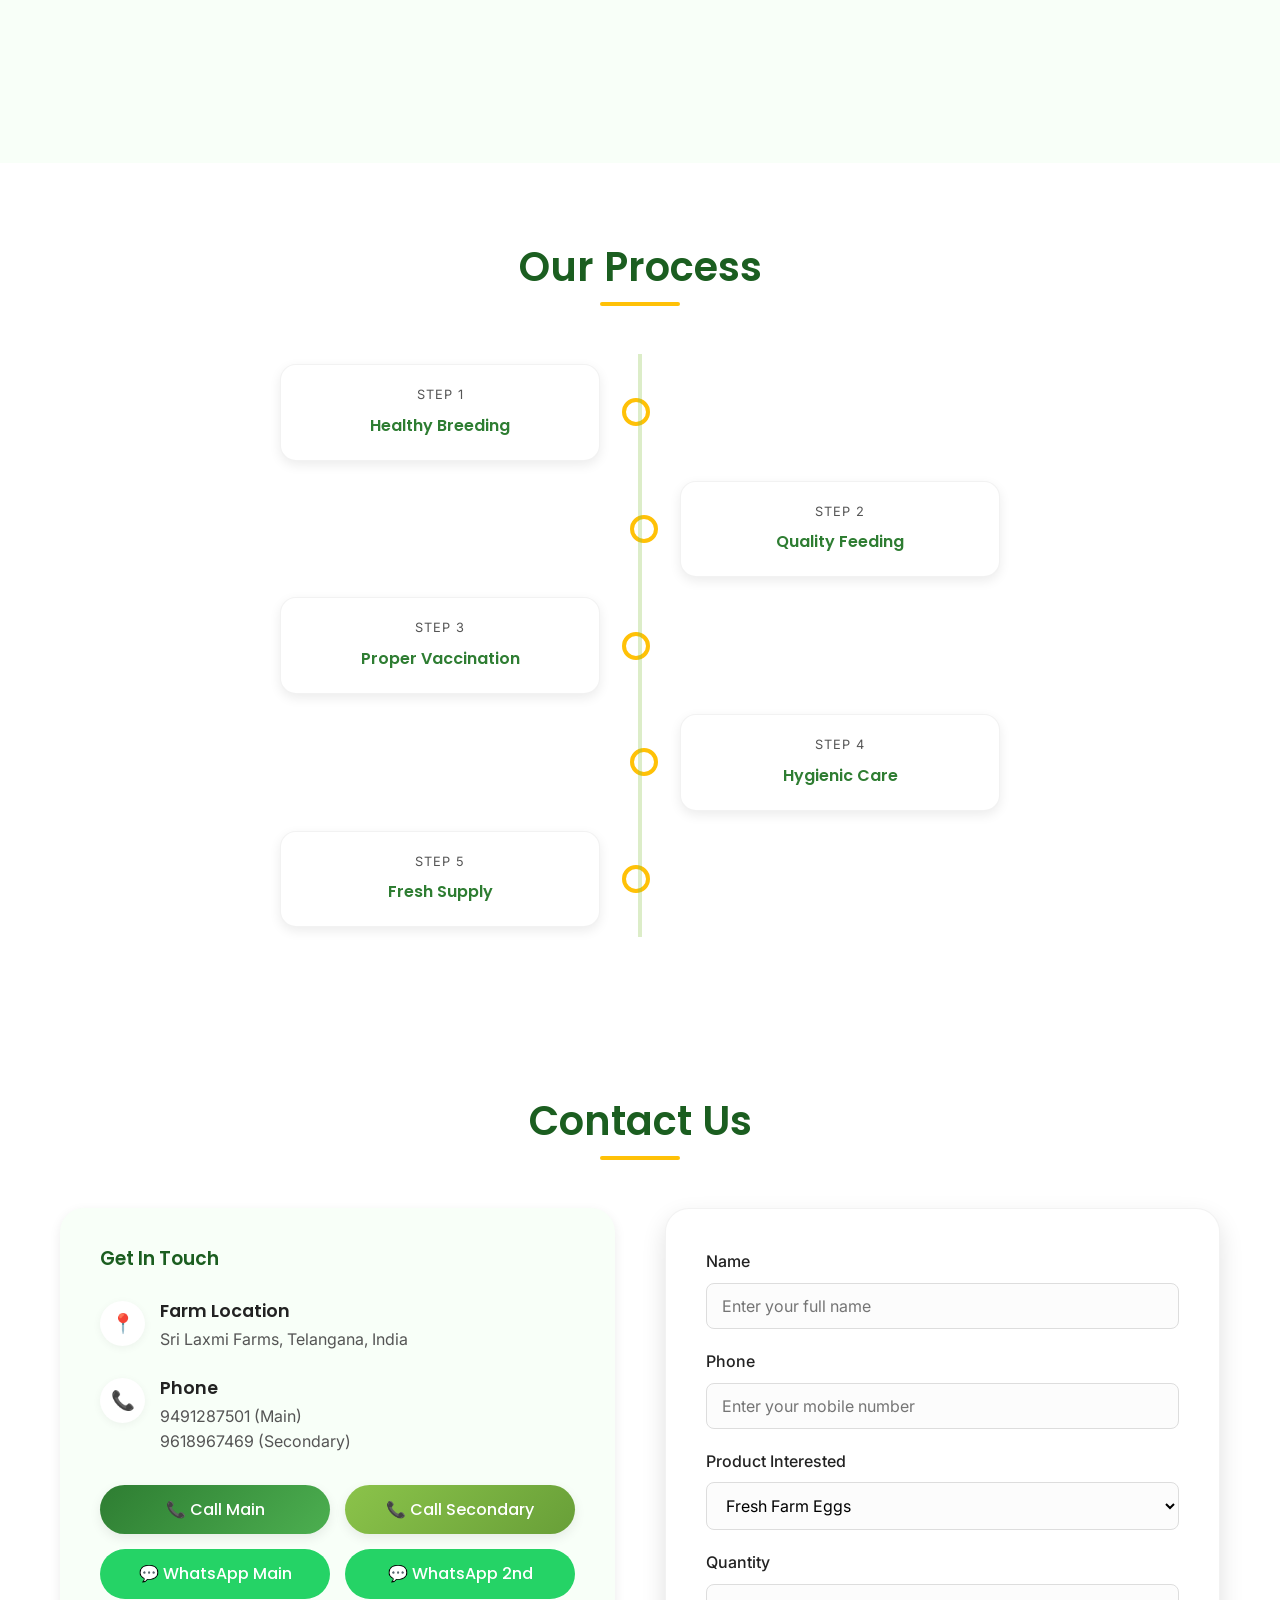
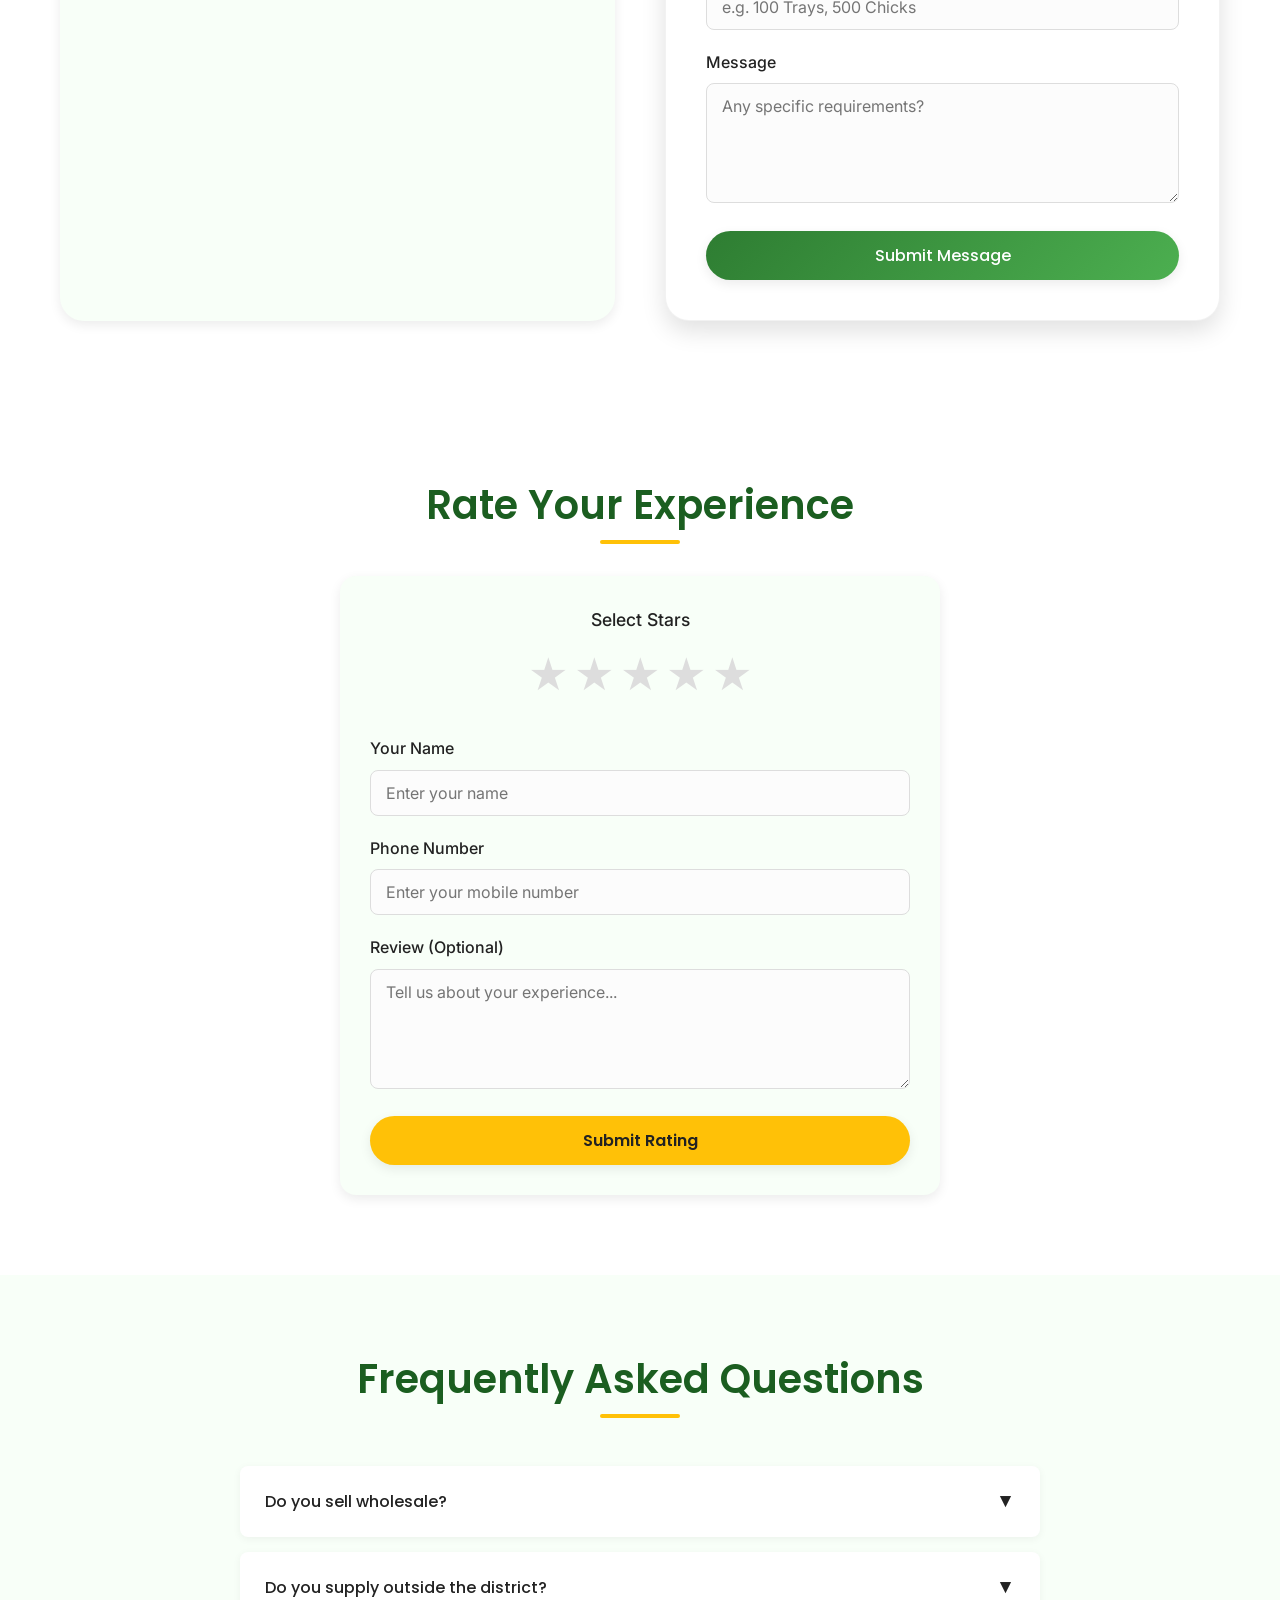
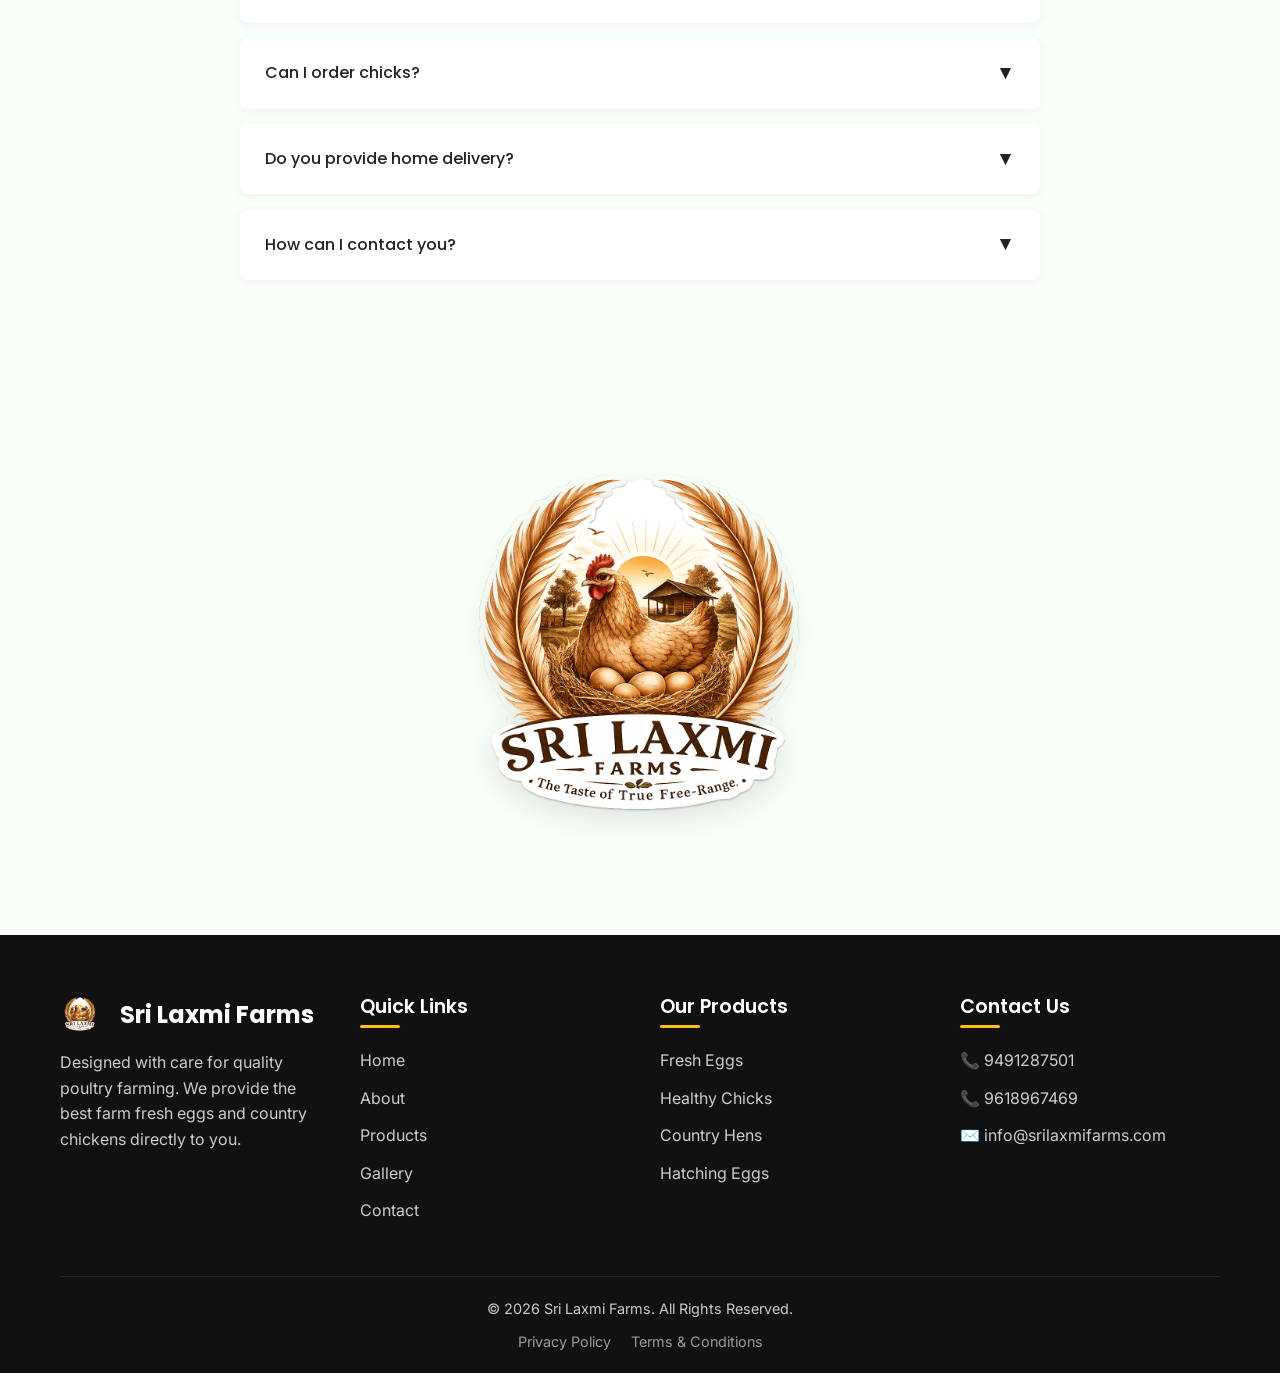
==== commit b808ba0a: "Add big logo section with snowfall animation" ====
--- a/index.html
+++ b/index.html
@@ -434,7 +434,24 @@
         </div>
     </section>
 
-
+    <!-- Big Logo with Snowfall Section -->
+    <section class="big-logo-section py-5">
+        <div class="snowflakes" aria-hidden="true">
+            <div class="snowflake">❄</div>
+            <div class="snowflake">❅</div>
+            <div class="snowflake">❆</div>
+            <div class="snowflake">❄</div>
+            <div class="snowflake">❅</div>
+            <div class="snowflake">❆</div>
+            <div class="snowflake">❄</div>
+            <div class="snowflake">❅</div>
+            <div class="snowflake">❆</div>
+            <div class="snowflake">❄</div>
+        </div>
+        <div class="container" style="position: relative; z-index: 2;">
+            <img src="assets/images/logo.png" alt="Sri Laxmi Farms Logo Large" class="animate-on-scroll" style="max-width: 100%; height: auto; width: 400px; display: block; margin: 0 auto; filter: drop-shadow(0 10px 15px rgba(0,0,0,0.1));">
+        </div>
+    </section>
 
     <!-- Footer -->
     <footer>
--- a/styles.css
+++ b/styles.css
@@ -1223,3 +1223,47 @@
     color: var(--primary-dark);
     text-decoration: none;
 }
+
+/* Big Logo & Snowfall */
+.big-logo-section {
+    position: relative;
+    overflow: hidden;
+    background-color: var(--bg-color);
+    text-align: center;
+}
+
+.snowflakes {
+    position: absolute;
+    top: 0;
+    left: 0;
+    width: 100%;
+    height: 100%;
+    pointer-events: none;
+    z-index: 1;
+}
+
+.snowflake {
+    color: rgba(200, 200, 200, 0.8);
+    font-size: 1.5em;
+    font-family: Arial, sans-serif;
+    text-shadow: 0 0 5px rgba(255,255,255,0.8);
+    position: absolute;
+    top: -10%;
+    animation: snowfall 10s linear infinite;
+}
+
+@keyframes snowfall {
+    0% { transform: translateY(-10vh) translateX(0) rotate(0deg); opacity: 1; }
+    100% { transform: translateY(110vh) translateX(20px) rotate(360deg); opacity: 0; }
+}
+
+.snowflake:nth-child(1) { left: 10%; animation-delay: 0s; }
+.snowflake:nth-child(2) { left: 20%; animation-delay: 2s; font-size: 1.2em; }
+.snowflake:nth-child(3) { left: 30%; animation-delay: 4s; }
+.snowflake:nth-child(4) { left: 40%; animation-delay: 1s; font-size: 1.8em; }
+.snowflake:nth-child(5) { left: 50%; animation-delay: 3s; }
+.snowflake:nth-child(6) { left: 60%; animation-delay: 5s; font-size: 1.1em; }
+.snowflake:nth-child(7) { left: 70%; animation-delay: 2.5s; }
+.snowflake:nth-child(8) { left: 80%; animation-delay: 4.5s; font-size: 1.6em; }
+.snowflake:nth-child(9) { left: 90%; animation-delay: 1.5s; }
+.snowflake:nth-child(10) { left: 95%; animation-delay: 3.5s; font-size: 1.3em; }
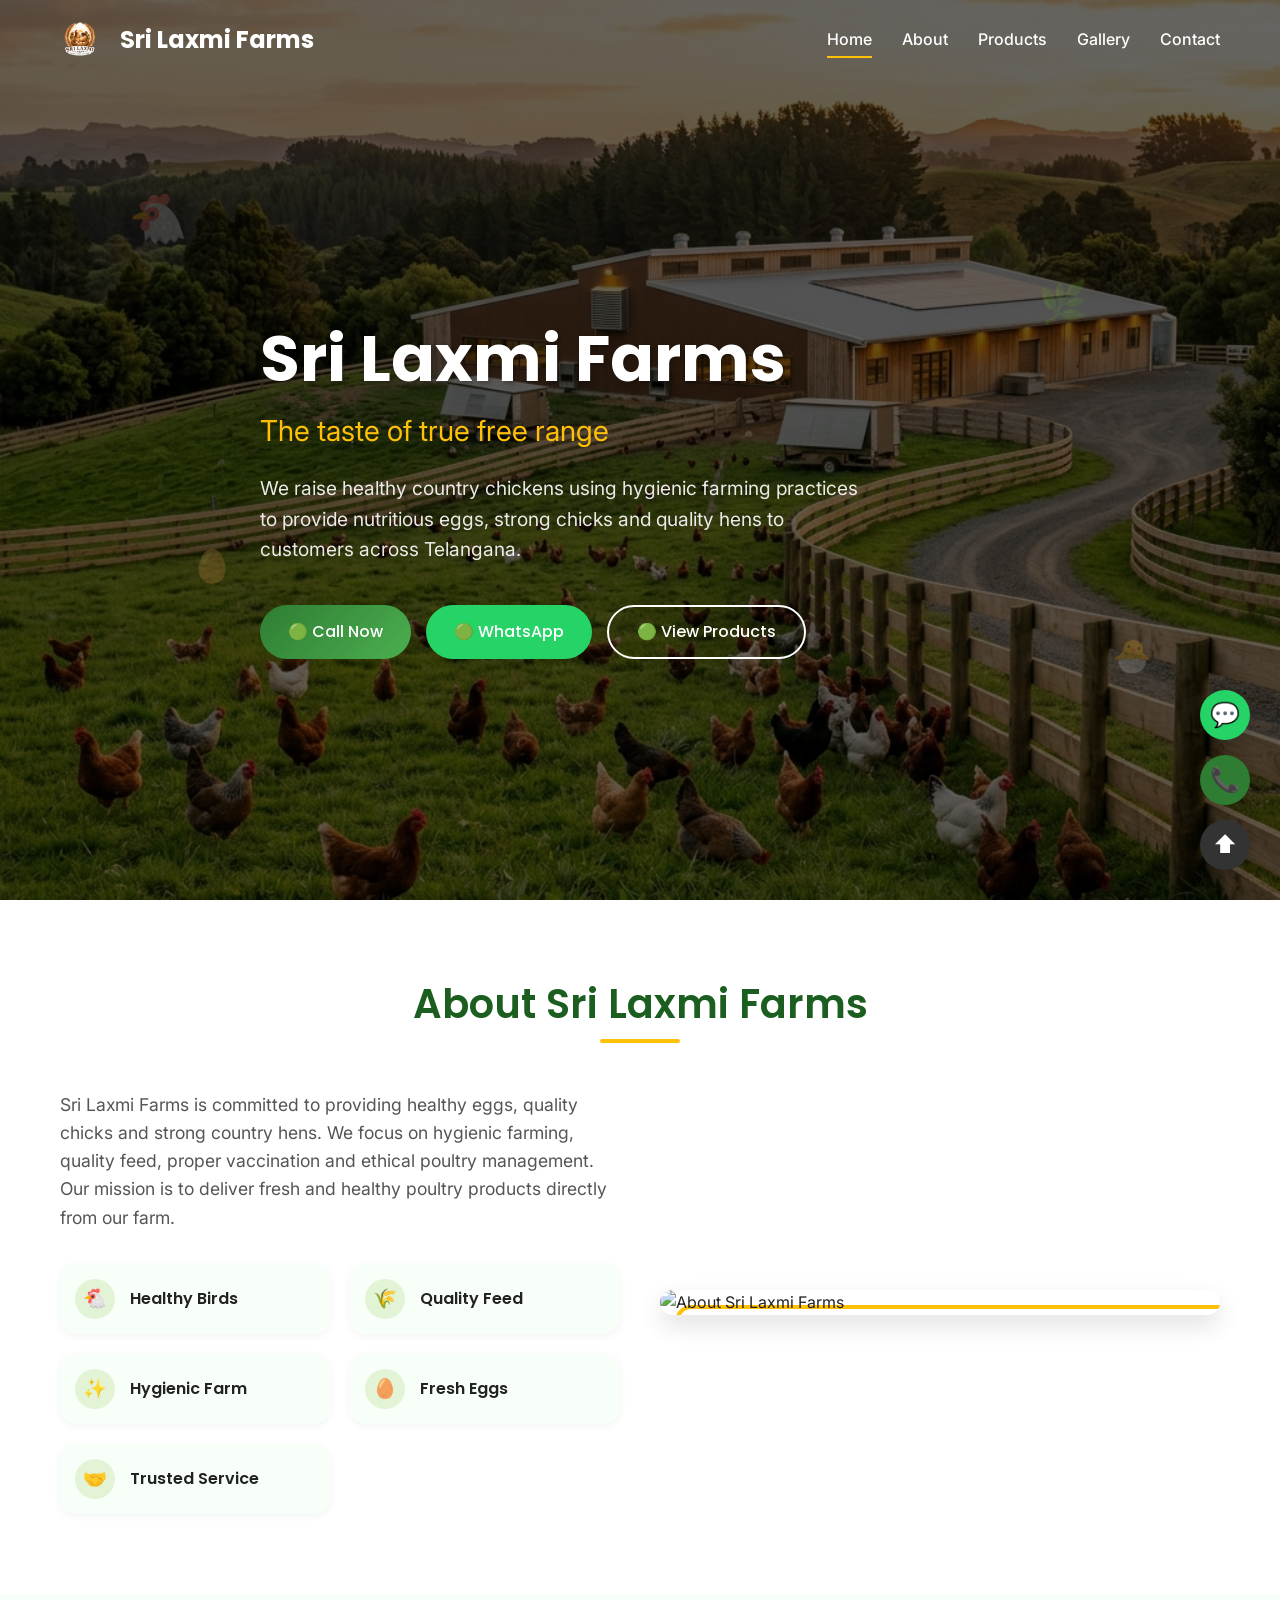
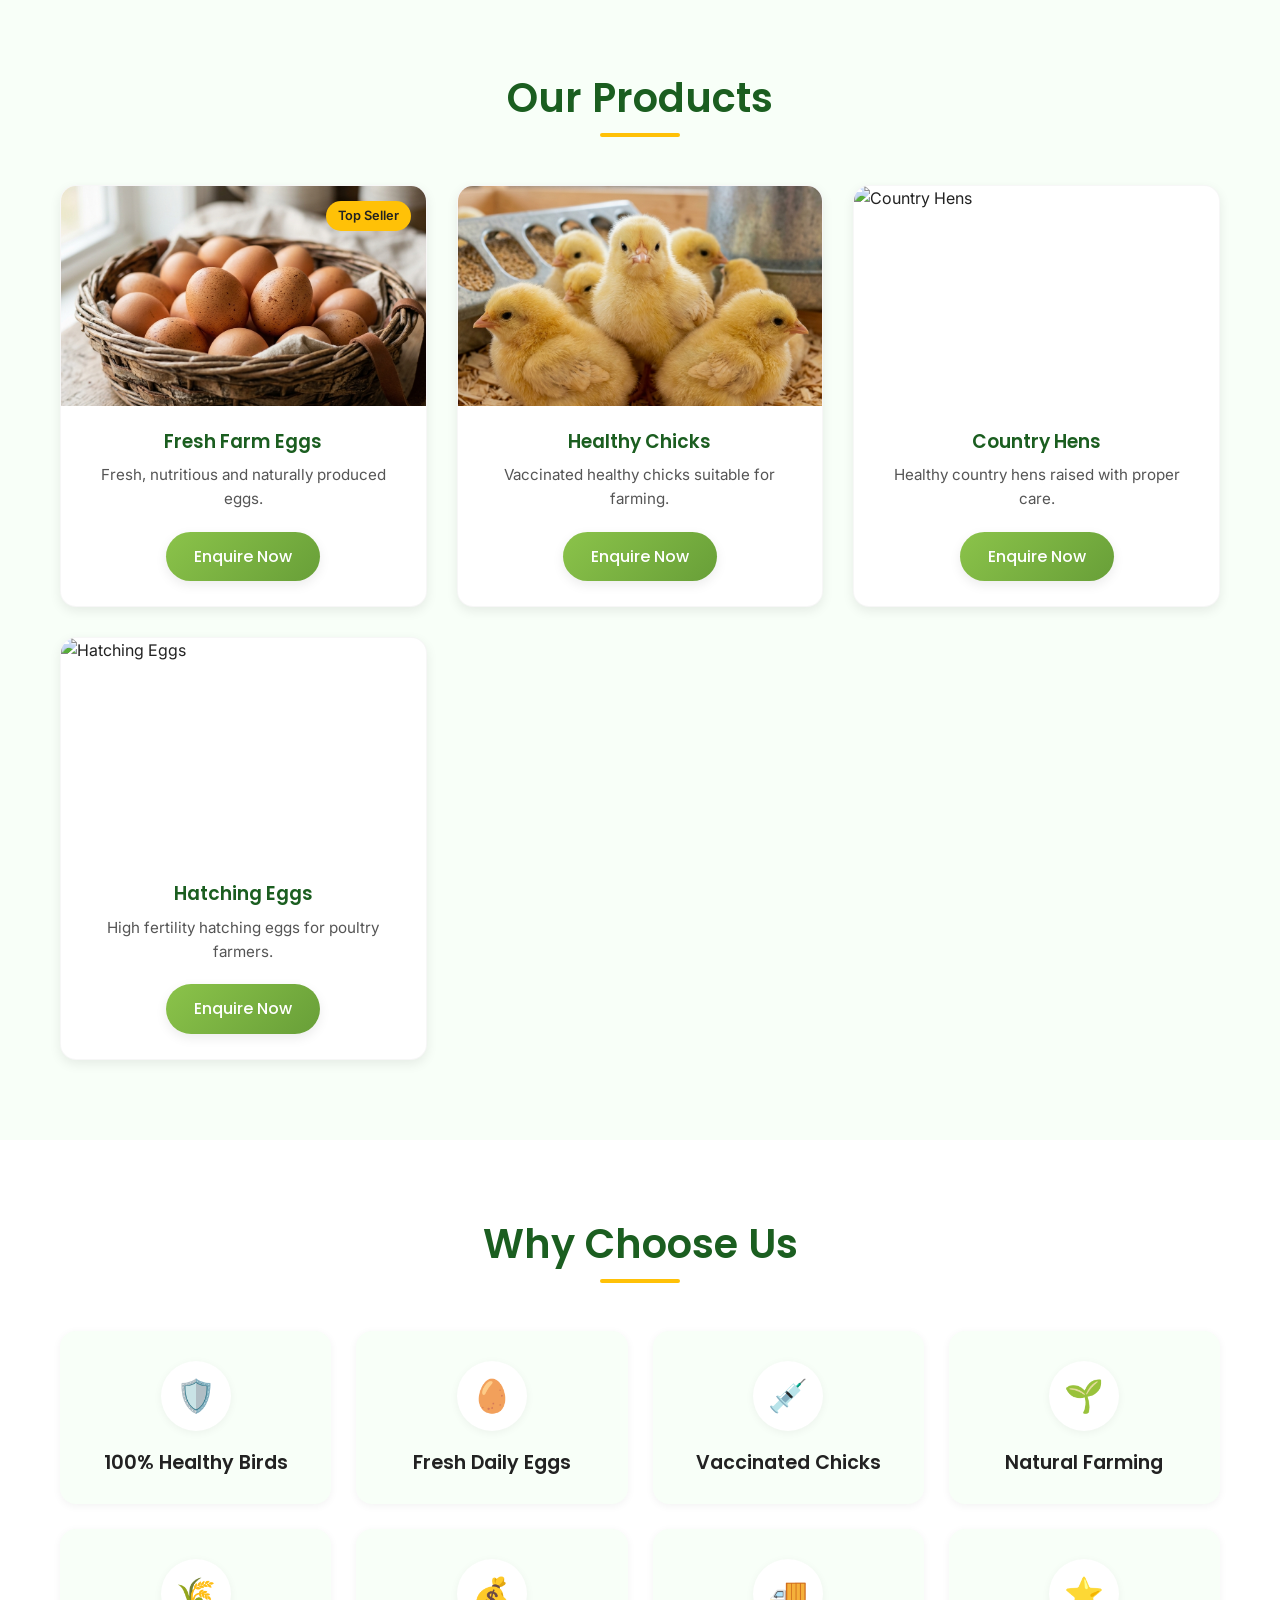
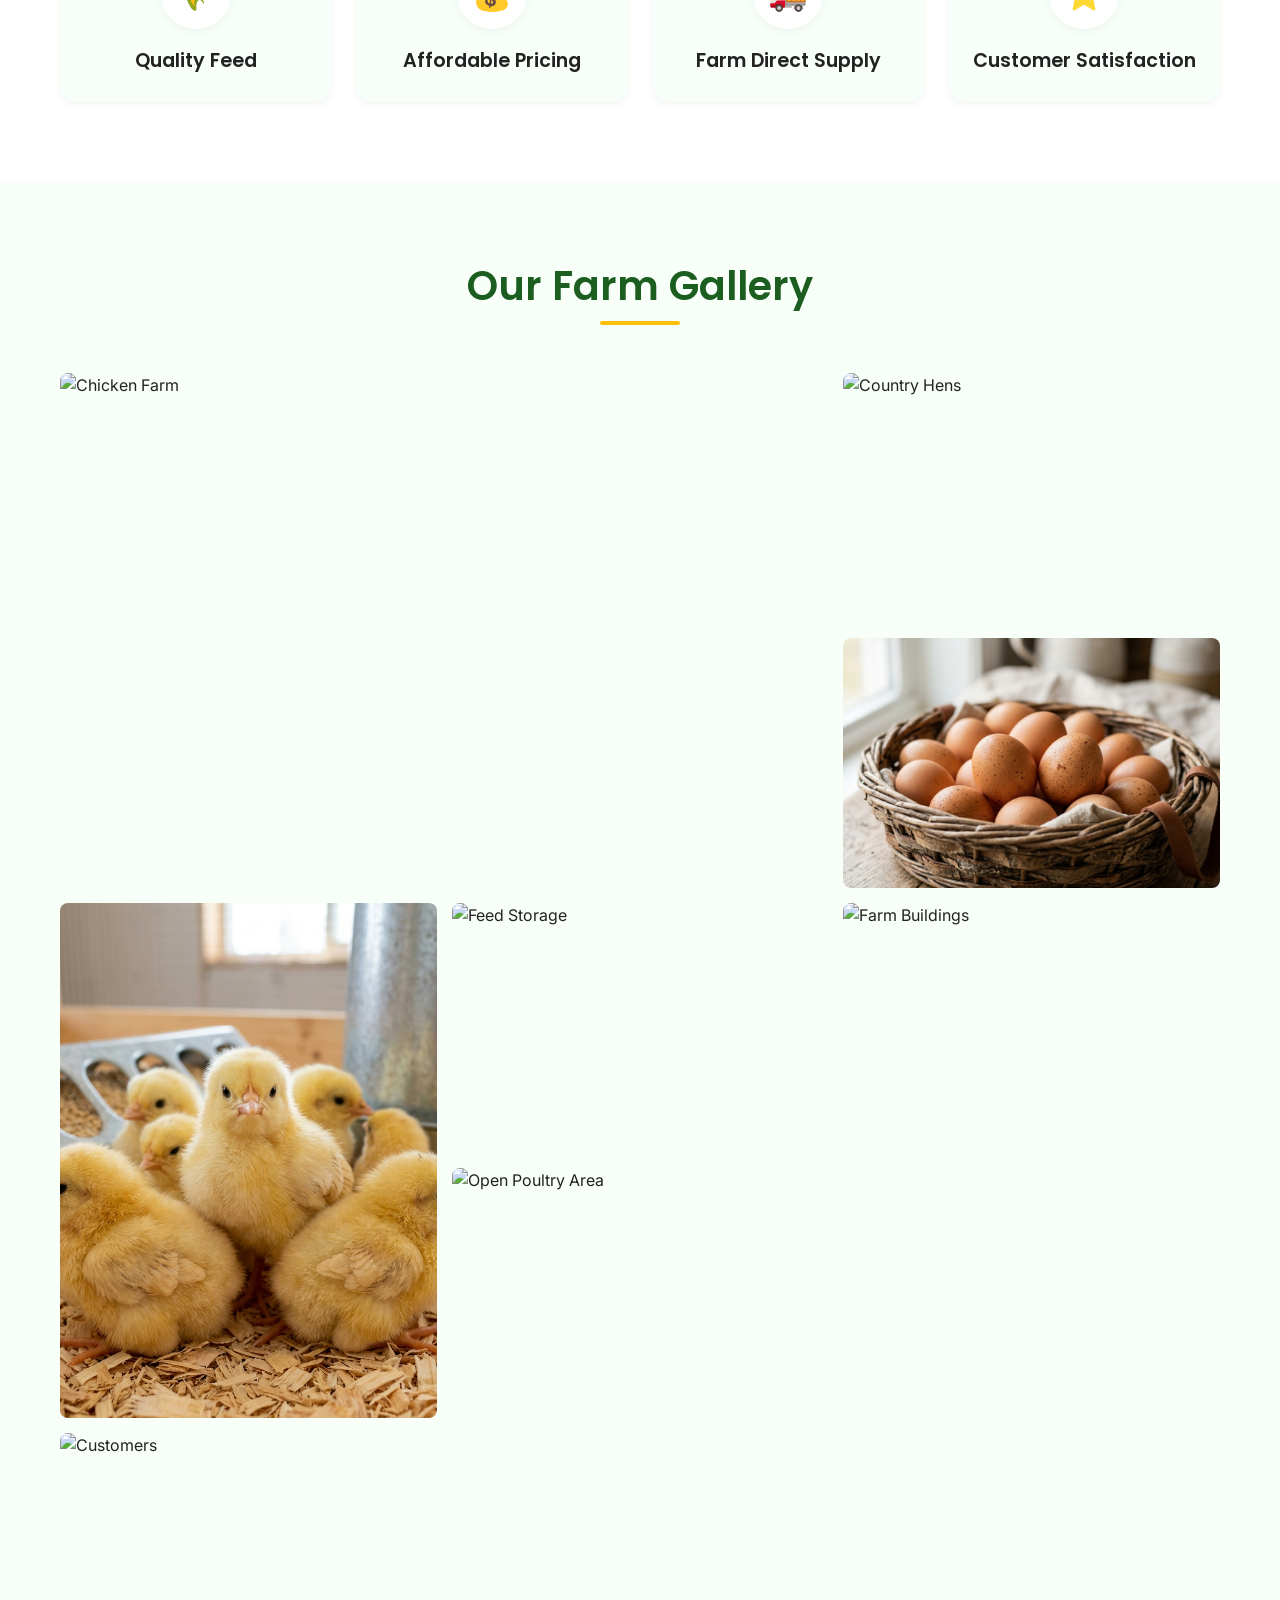
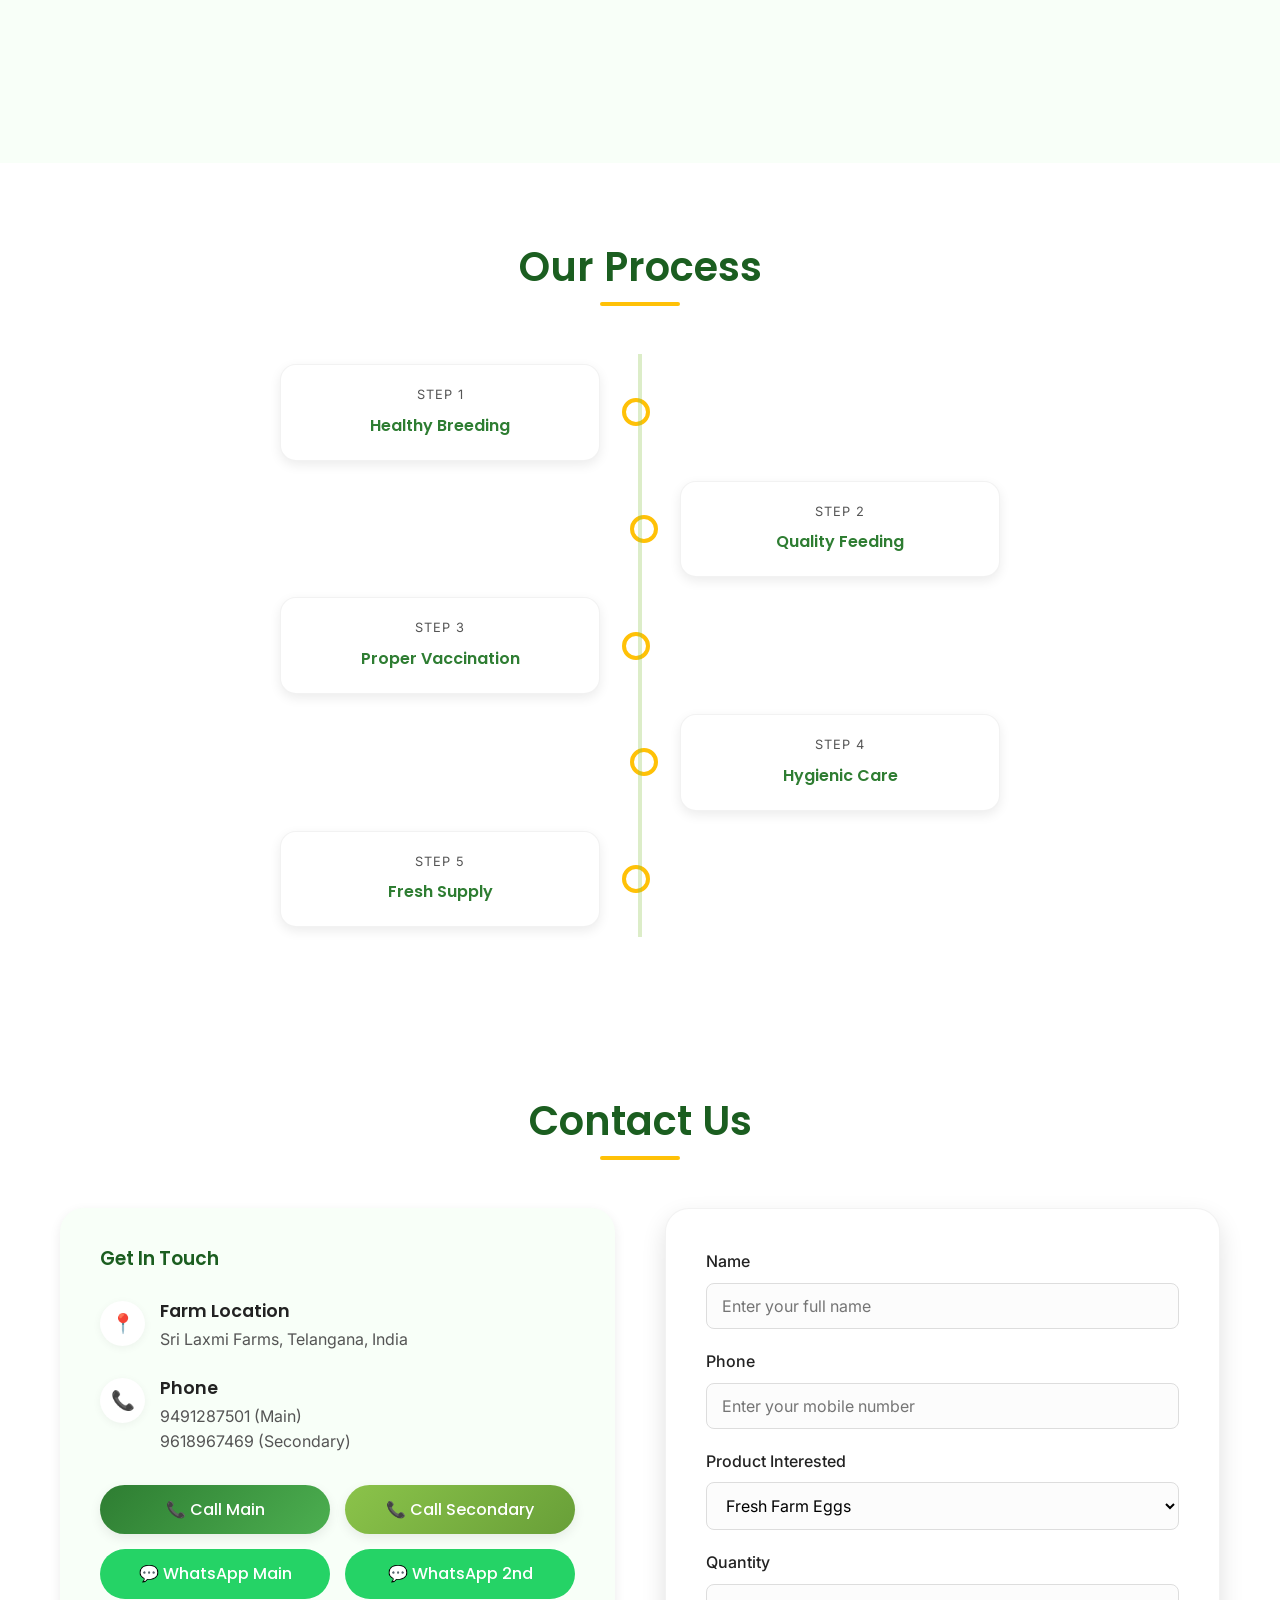
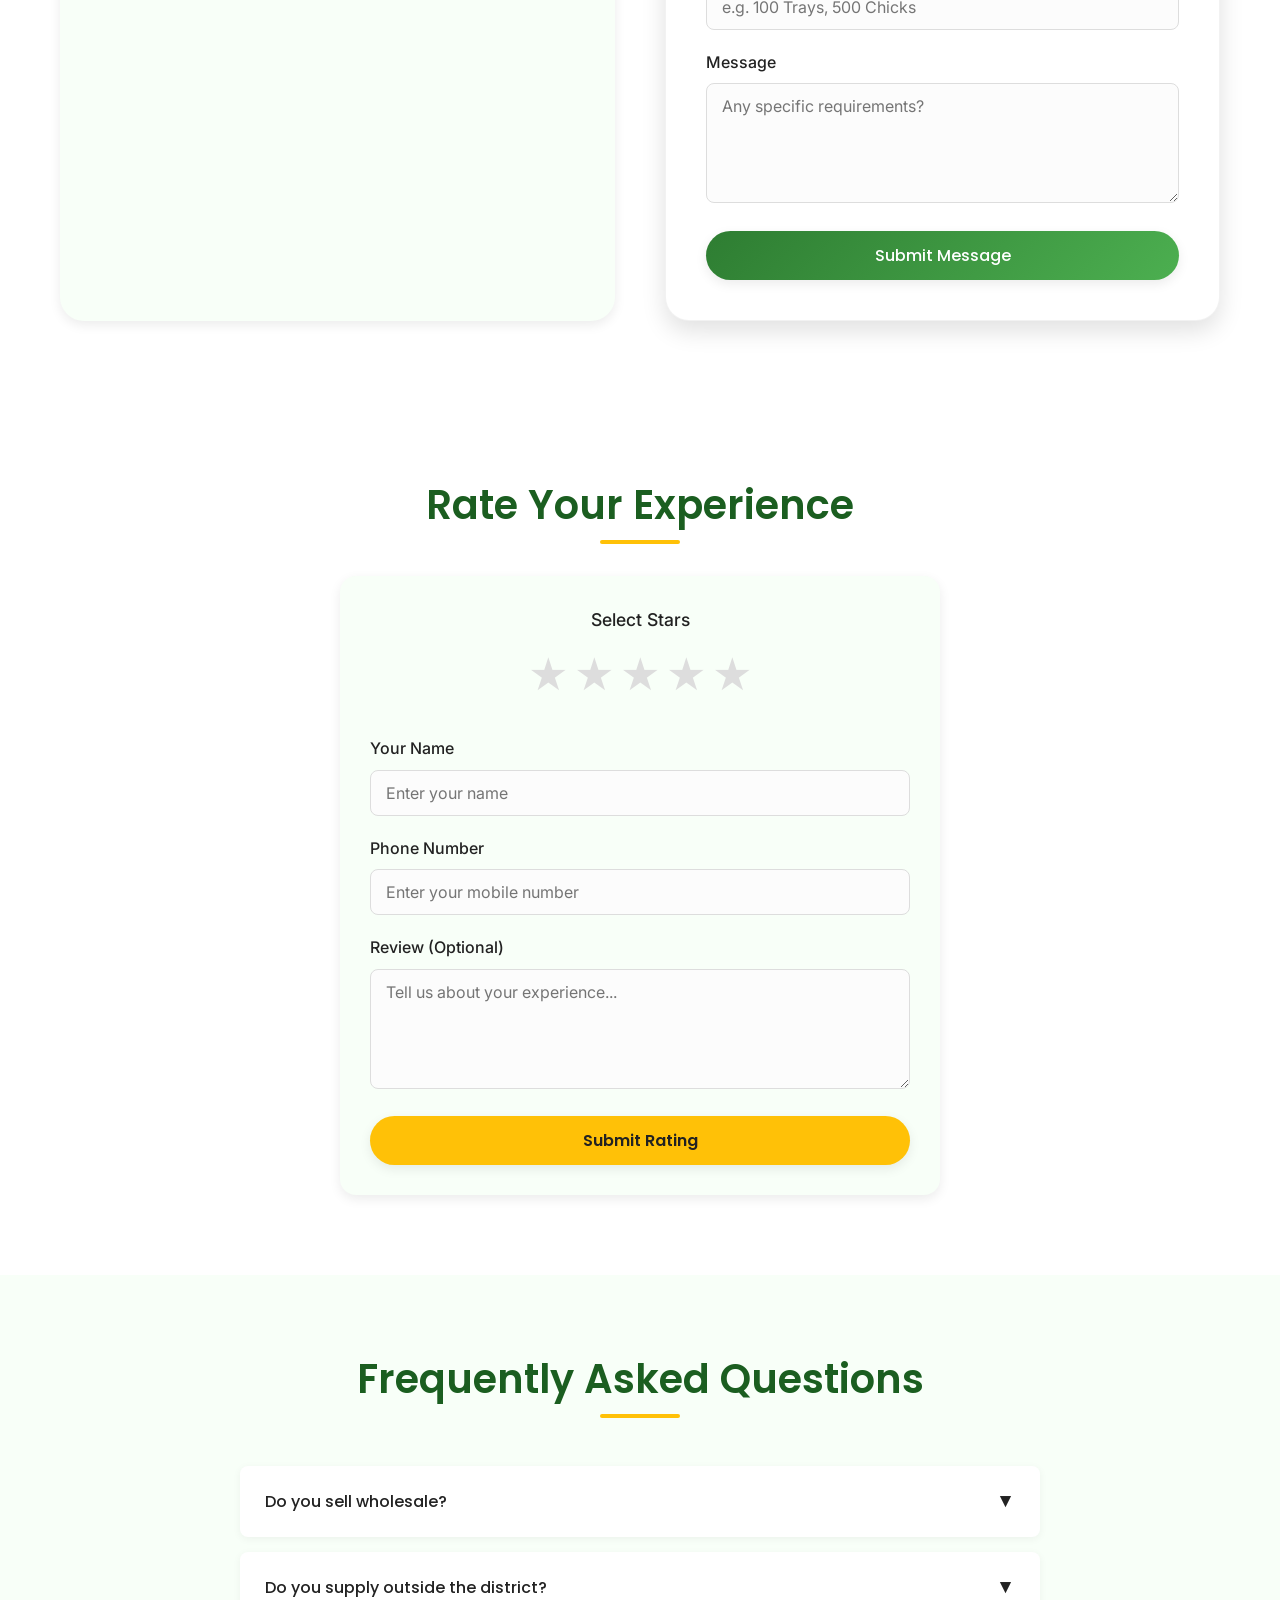
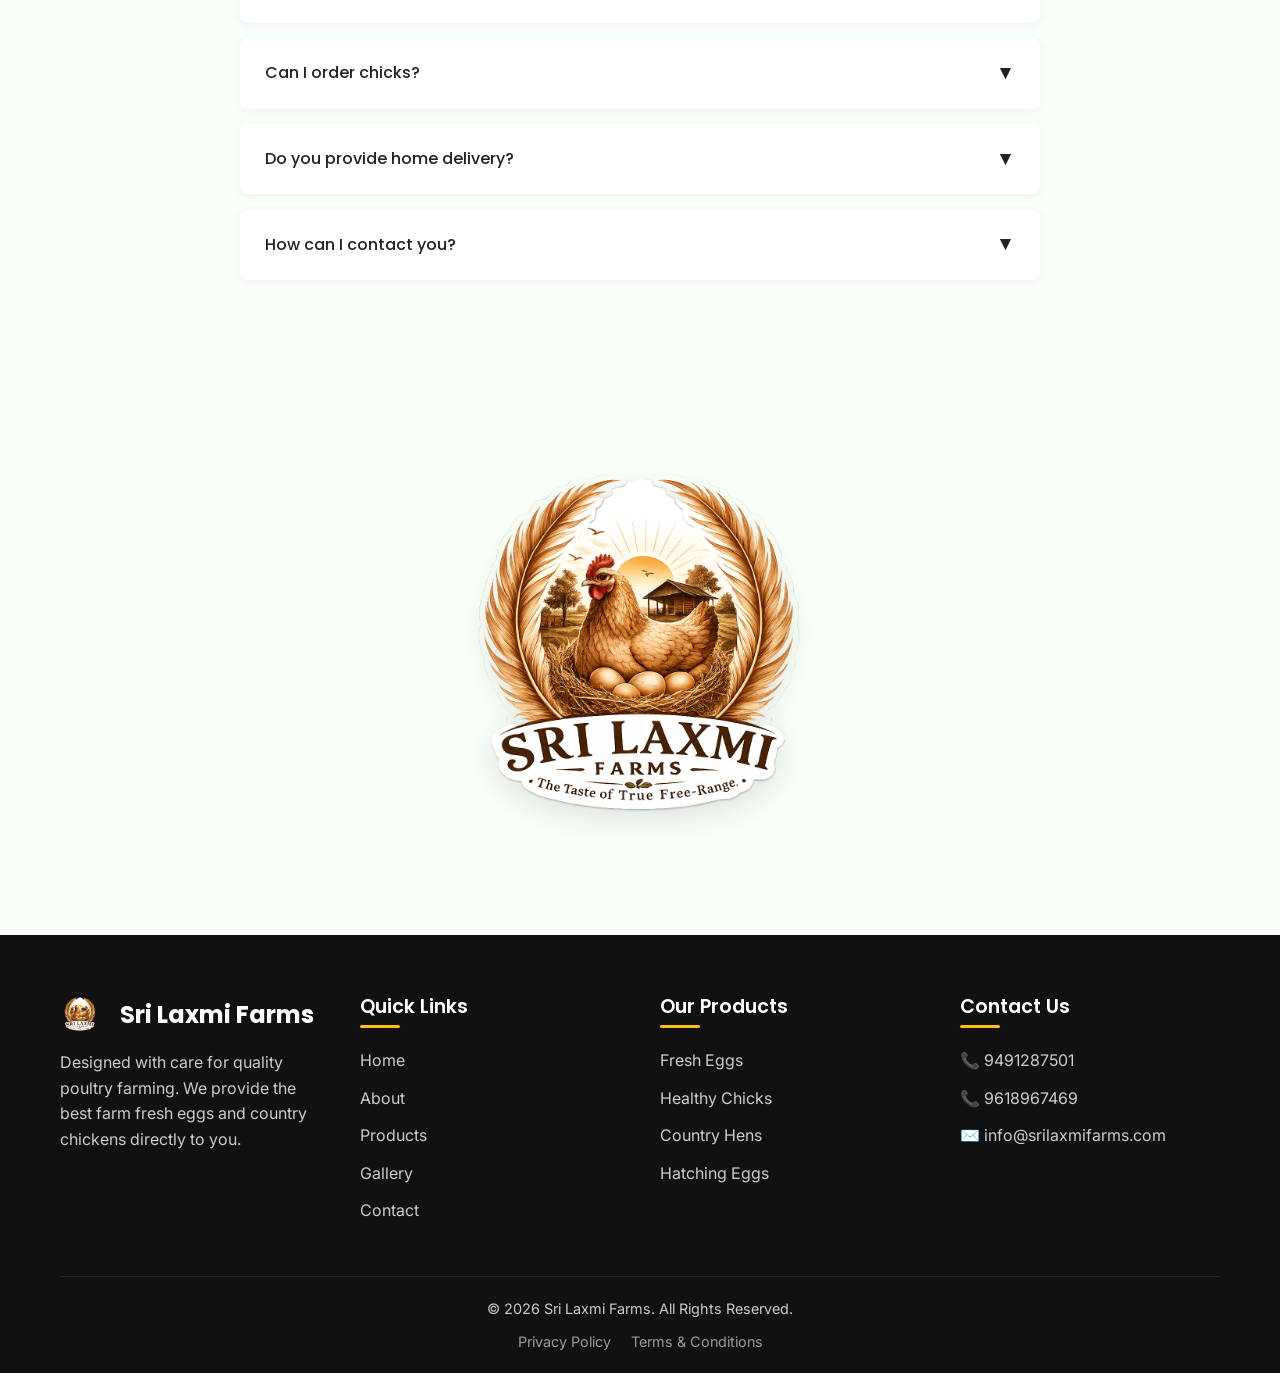
==== commit bdc0dc7f: "Update hero subtitle and style mobile menu as a dropdown box" ====
--- a/index.html
+++ b/index.html
@@ -37,6 +37,18 @@
 
     <!-- Hero Section -->
     <section class="hero" id="home" style="background-image: url('assets/images/hero_bg.png');">
+        <div class="snowflakes" aria-hidden="true">
+            <div class="snowflake">❄</div>
+            <div class="snowflake">❅</div>
+            <div class="snowflake">❆</div>
+            <div class="snowflake">❄</div>
+            <div class="snowflake">❅</div>
+            <div class="snowflake">❆</div>
+            <div class="snowflake">❄</div>
+            <div class="snowflake">❅</div>
+            <div class="snowflake">❆</div>
+            <div class="snowflake">❄</div>
+        </div>
         <div class="floating-elements">
             <div class="float-icon fi-1">🐔</div>
             <div class="float-icon fi-2">🥚</div>
@@ -45,7 +57,7 @@
         </div>
         <div class="container hero-content animate-on-scroll">
             <h1>Sri Laxmi Farms</h1>
-            <h2>Fresh Farm Eggs • Healthy Chicks • Premium Country Hens</h2>
+            <h2>The taste of true free range</h2>
             <p>We raise healthy country chickens using hygienic farming practices to provide nutritious eggs, strong chicks and quality hens to customers across Telangana.</p>
             <div class="hero-btns">
                 <a href="tel:9491287501" class="btn btn-primary">🟢 Call Now</a>
--- a/styles.css
+++ b/styles.css
@@ -1111,21 +1111,28 @@
 
 @media (max-width: 768px) {
     .nav-links {
-        position: fixed;
-        top: 0;
-        right: -100%;
-        width: 250px;
-        height: 100vh;
+        position: absolute;
+        top: 100%;
+        right: 20px;
+        width: 200px;
         background: var(--white);
         flex-direction: column;
         align-items: center;
         justify-content: center;
-        transition: 0.4s;
-        box-shadow: -5px 0 15px rgba(0,0,0,0.1);
+        padding: 20px 0;
+        border-radius: var(--radius-md);
+        box-shadow: var(--shadow-lg);
+        opacity: 0;
+        visibility: hidden;
+        transform: translateY(-10px);
+        transition: var(--transition);
+        gap: 20px;
     }
     
     .nav-links.active {
-        right: 0;
+        opacity: 1;
+        visibility: visible;
+        transform: translateY(0);
     }
     
     .nav-links a {
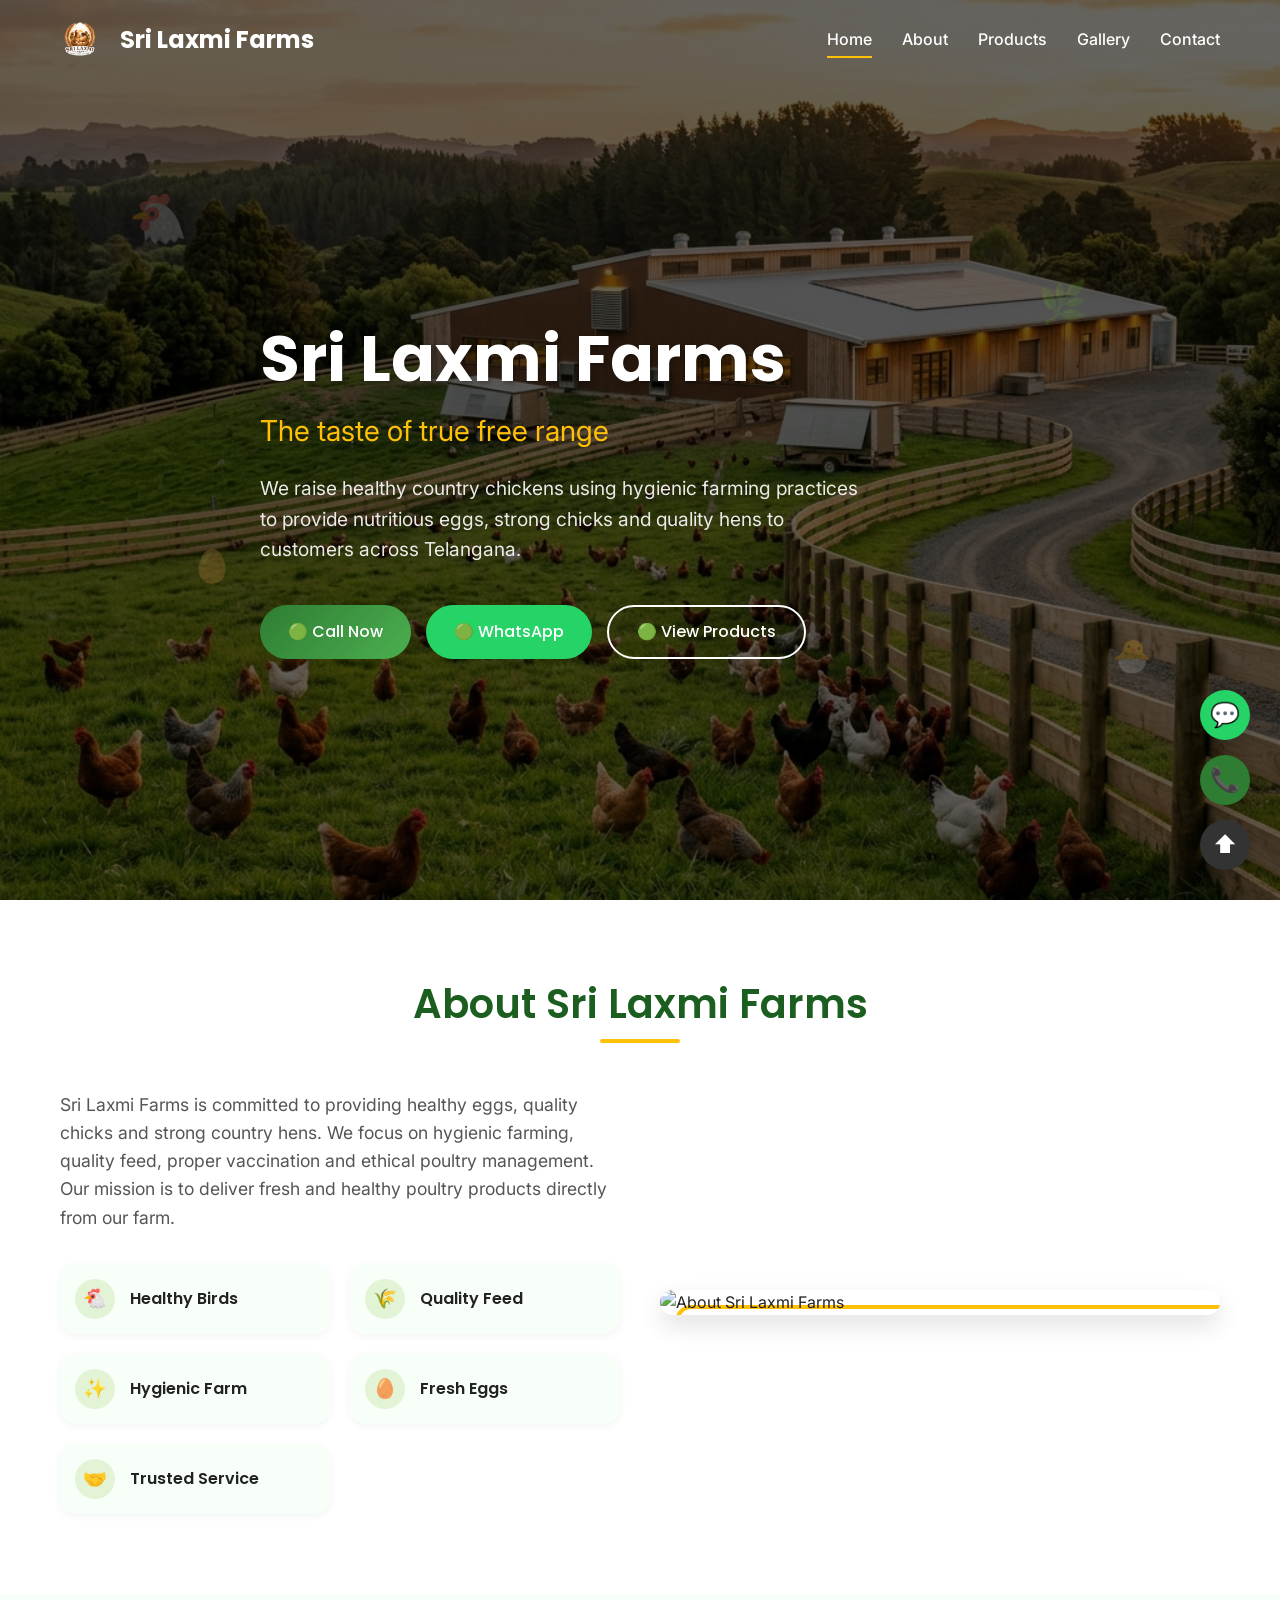
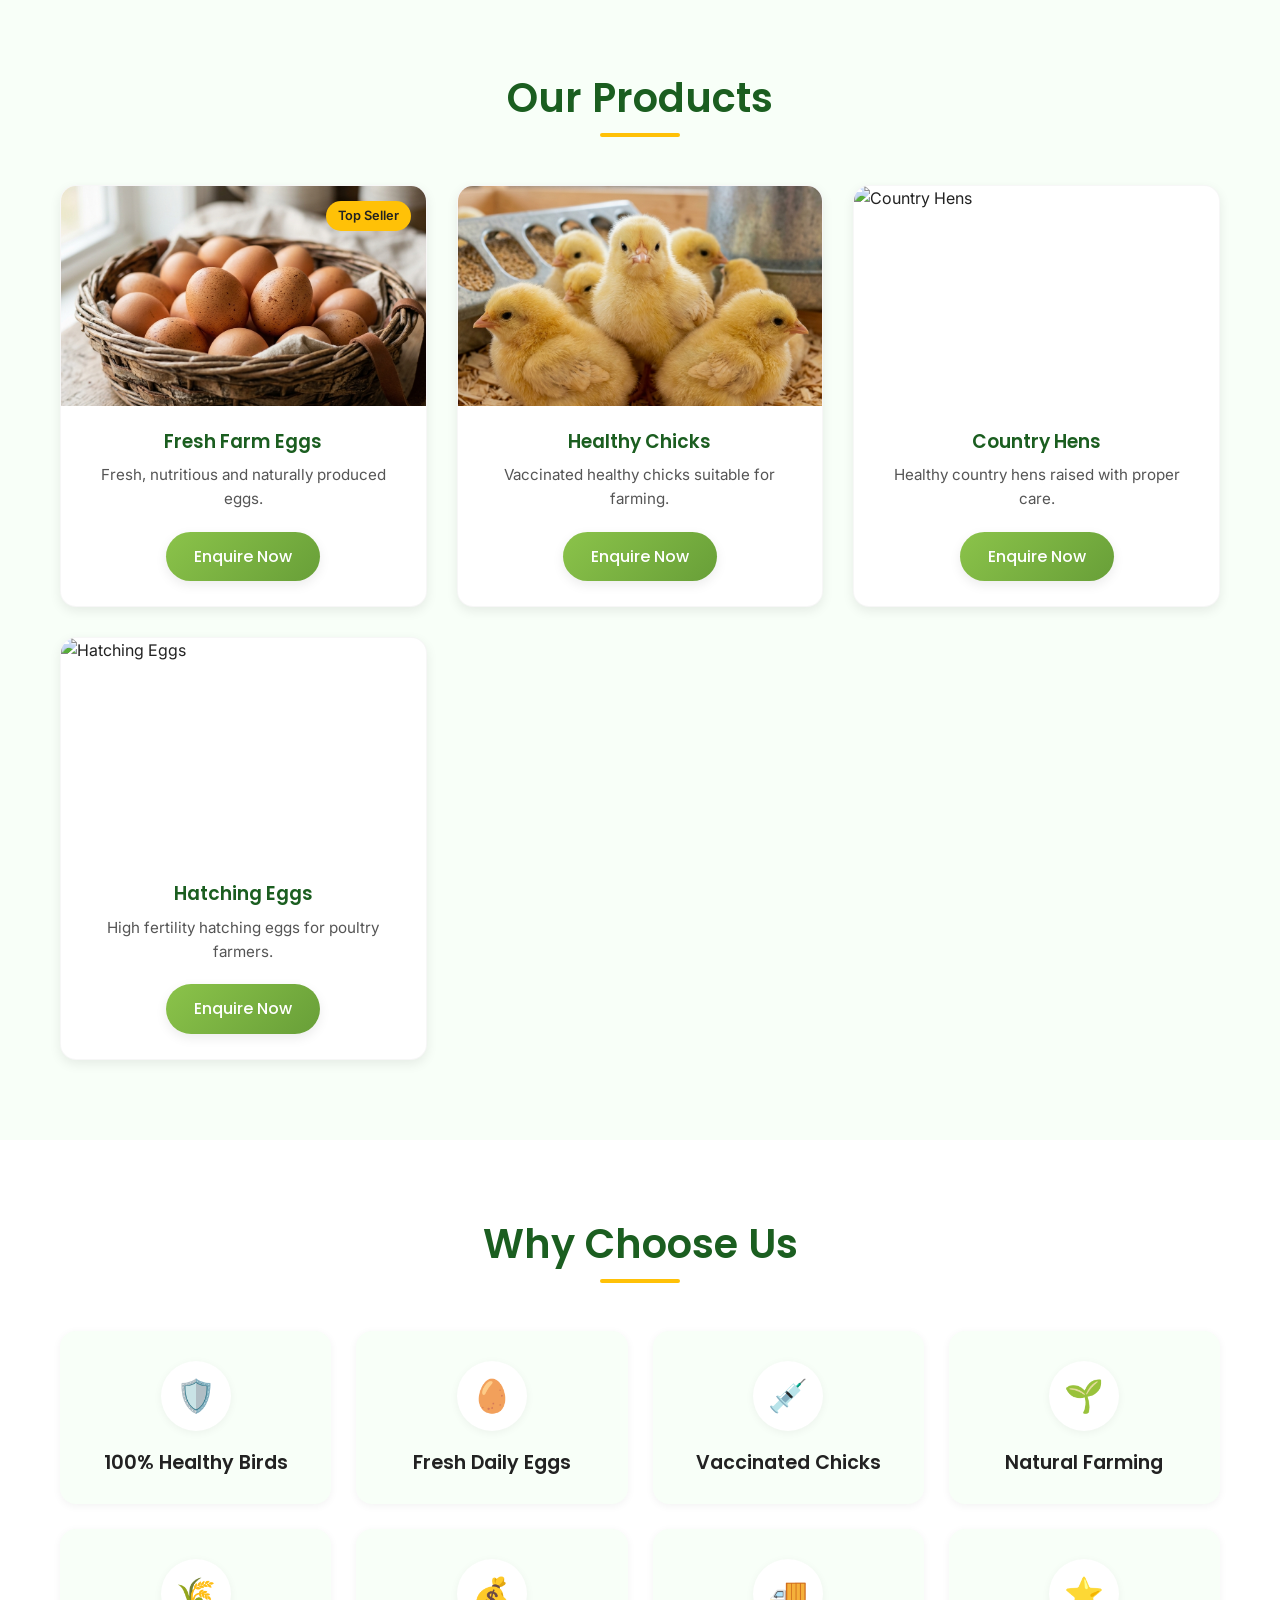
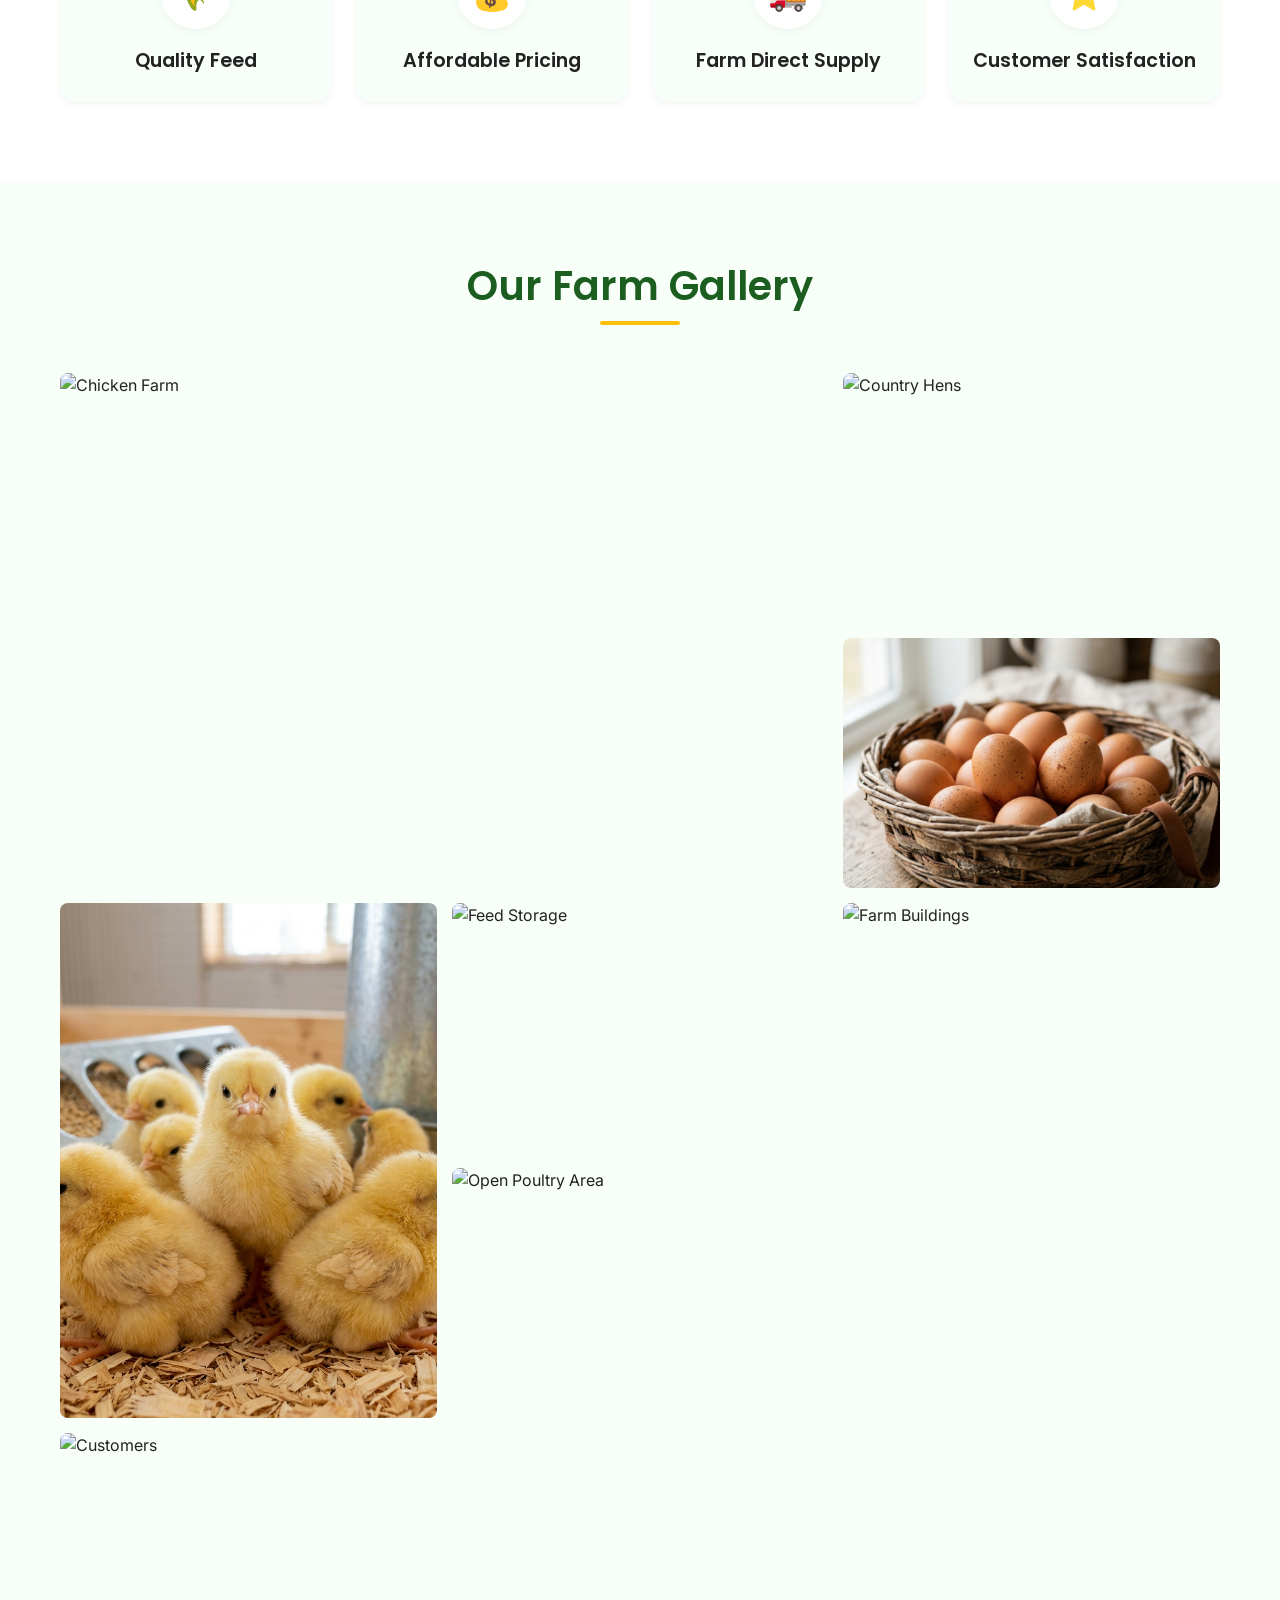
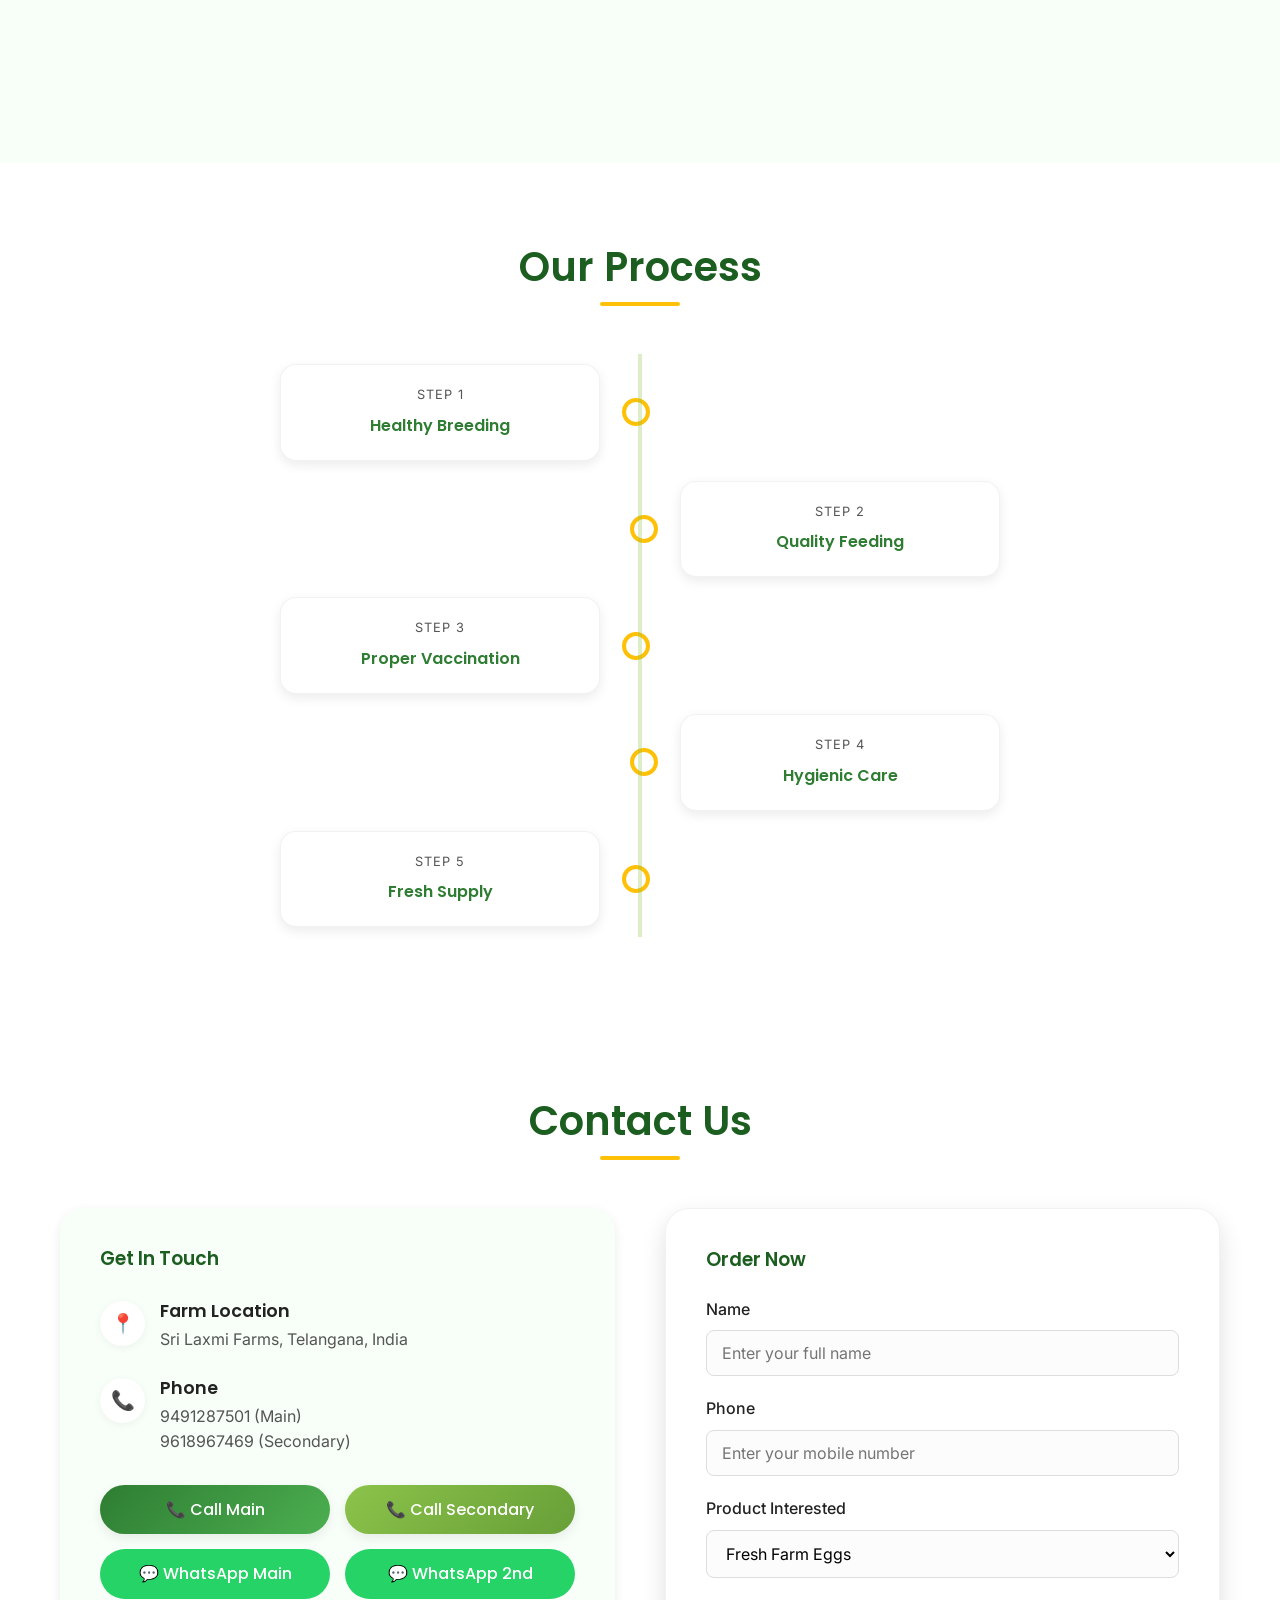
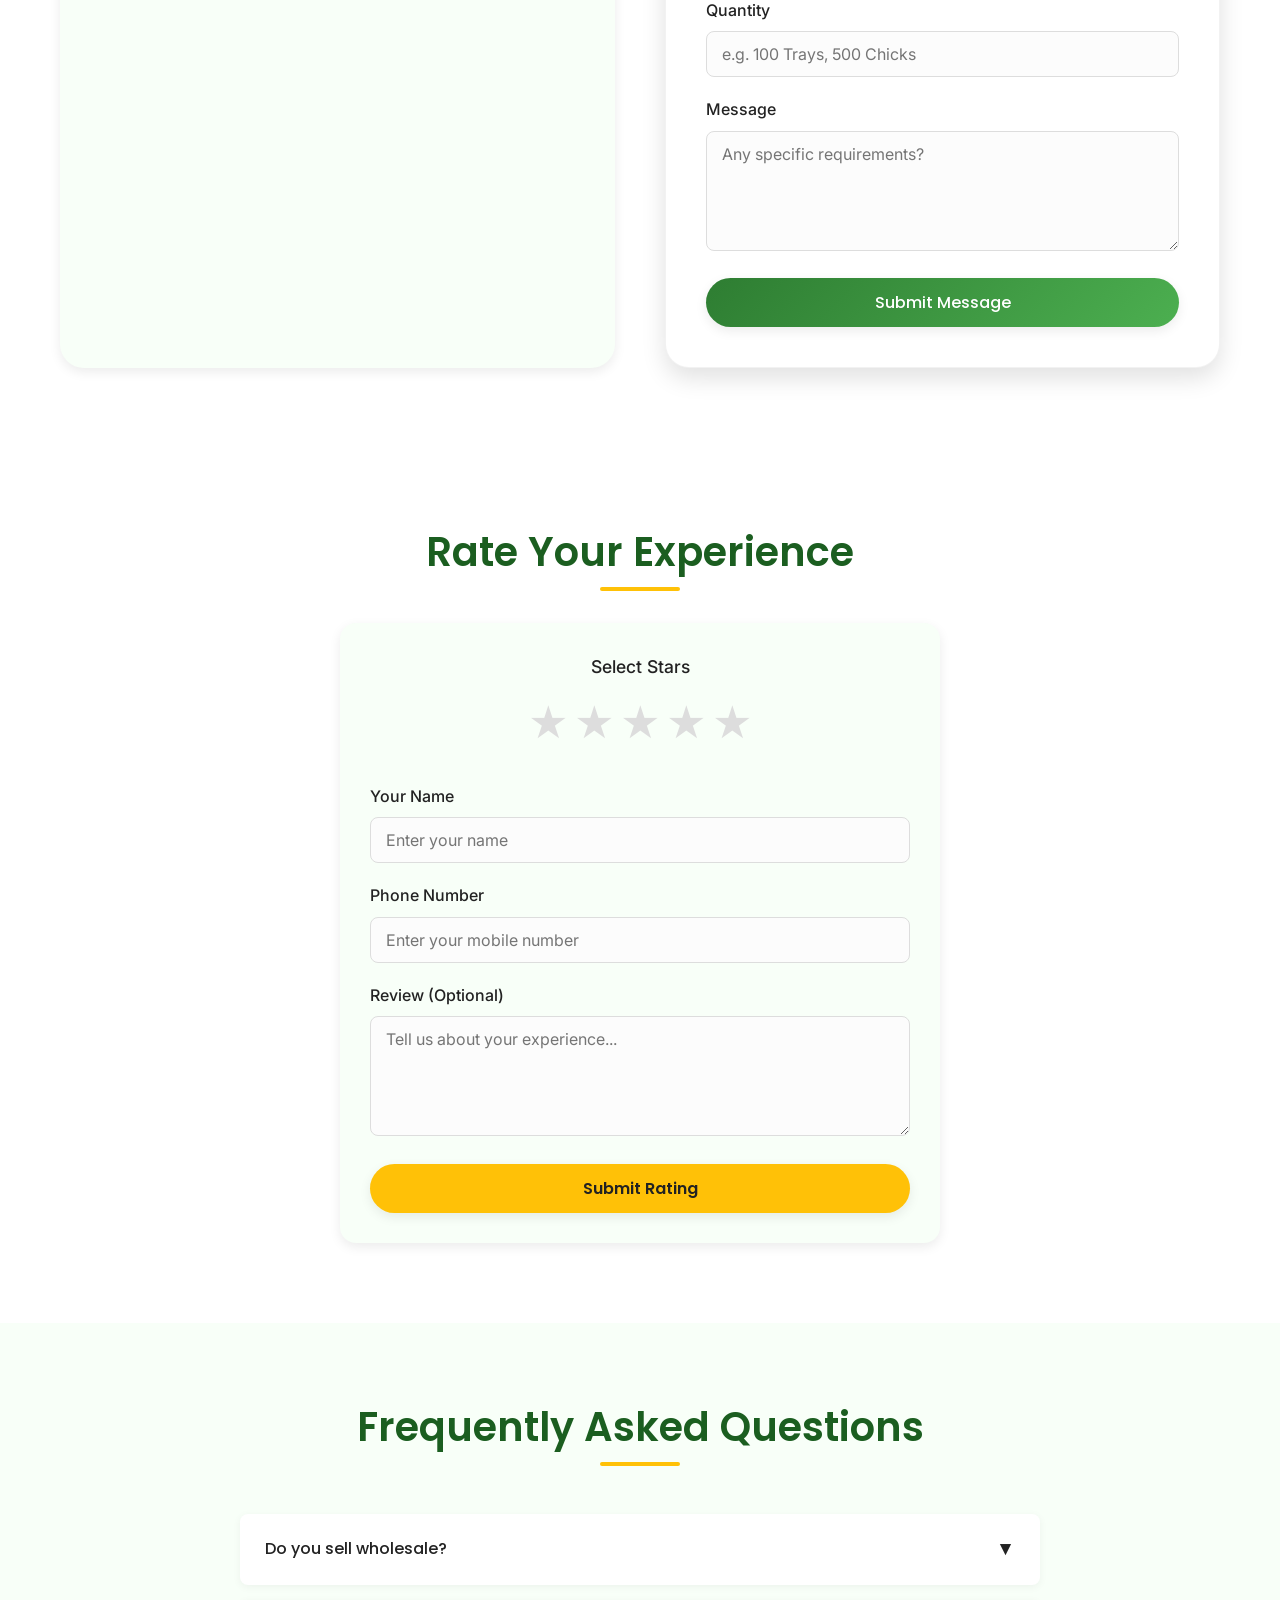
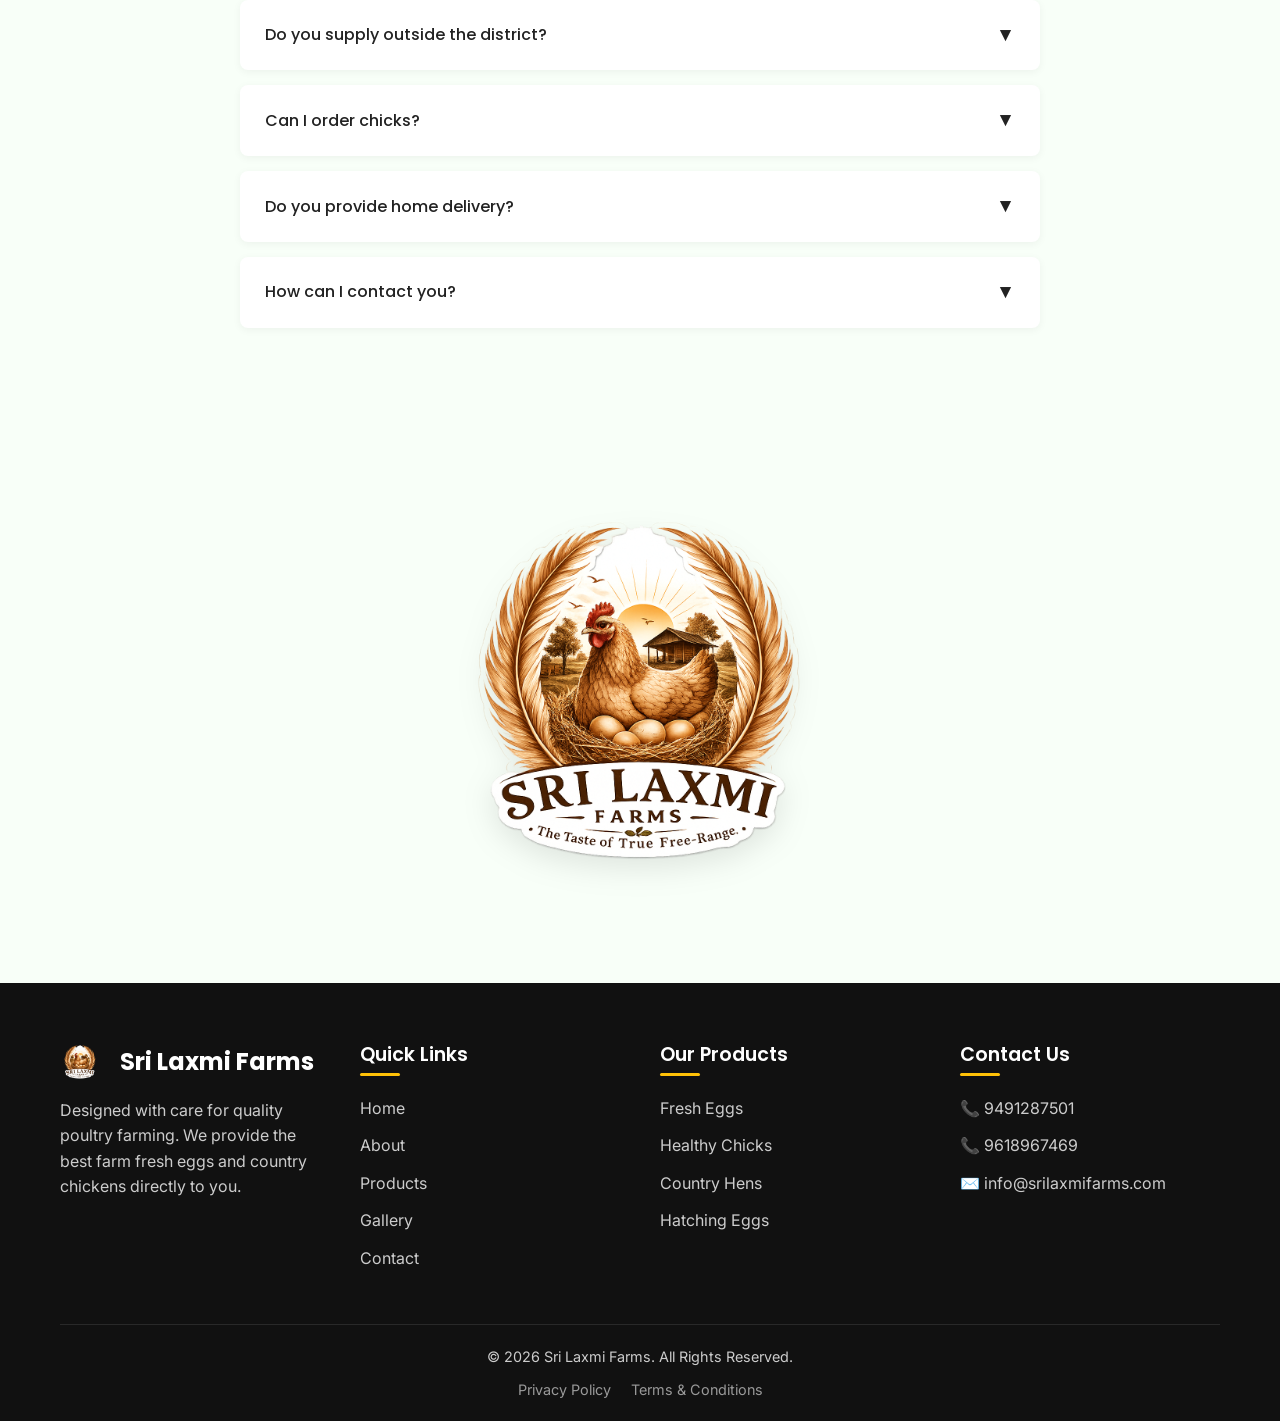
==== commit 4f41d66c: "Add Order Now heading to the contact form" ====
--- a/index.html
+++ b/index.html
@@ -318,6 +318,7 @@
                 </div>
 
                 <div class="contact-form animate-on-scroll">
+                    <h3 style="margin-bottom: 25px; color: var(--primary-dark);">Order Now</h3>
                     <form id="orderForm">
                         <div class="form-group">
                             <label for="name">Name</label>
